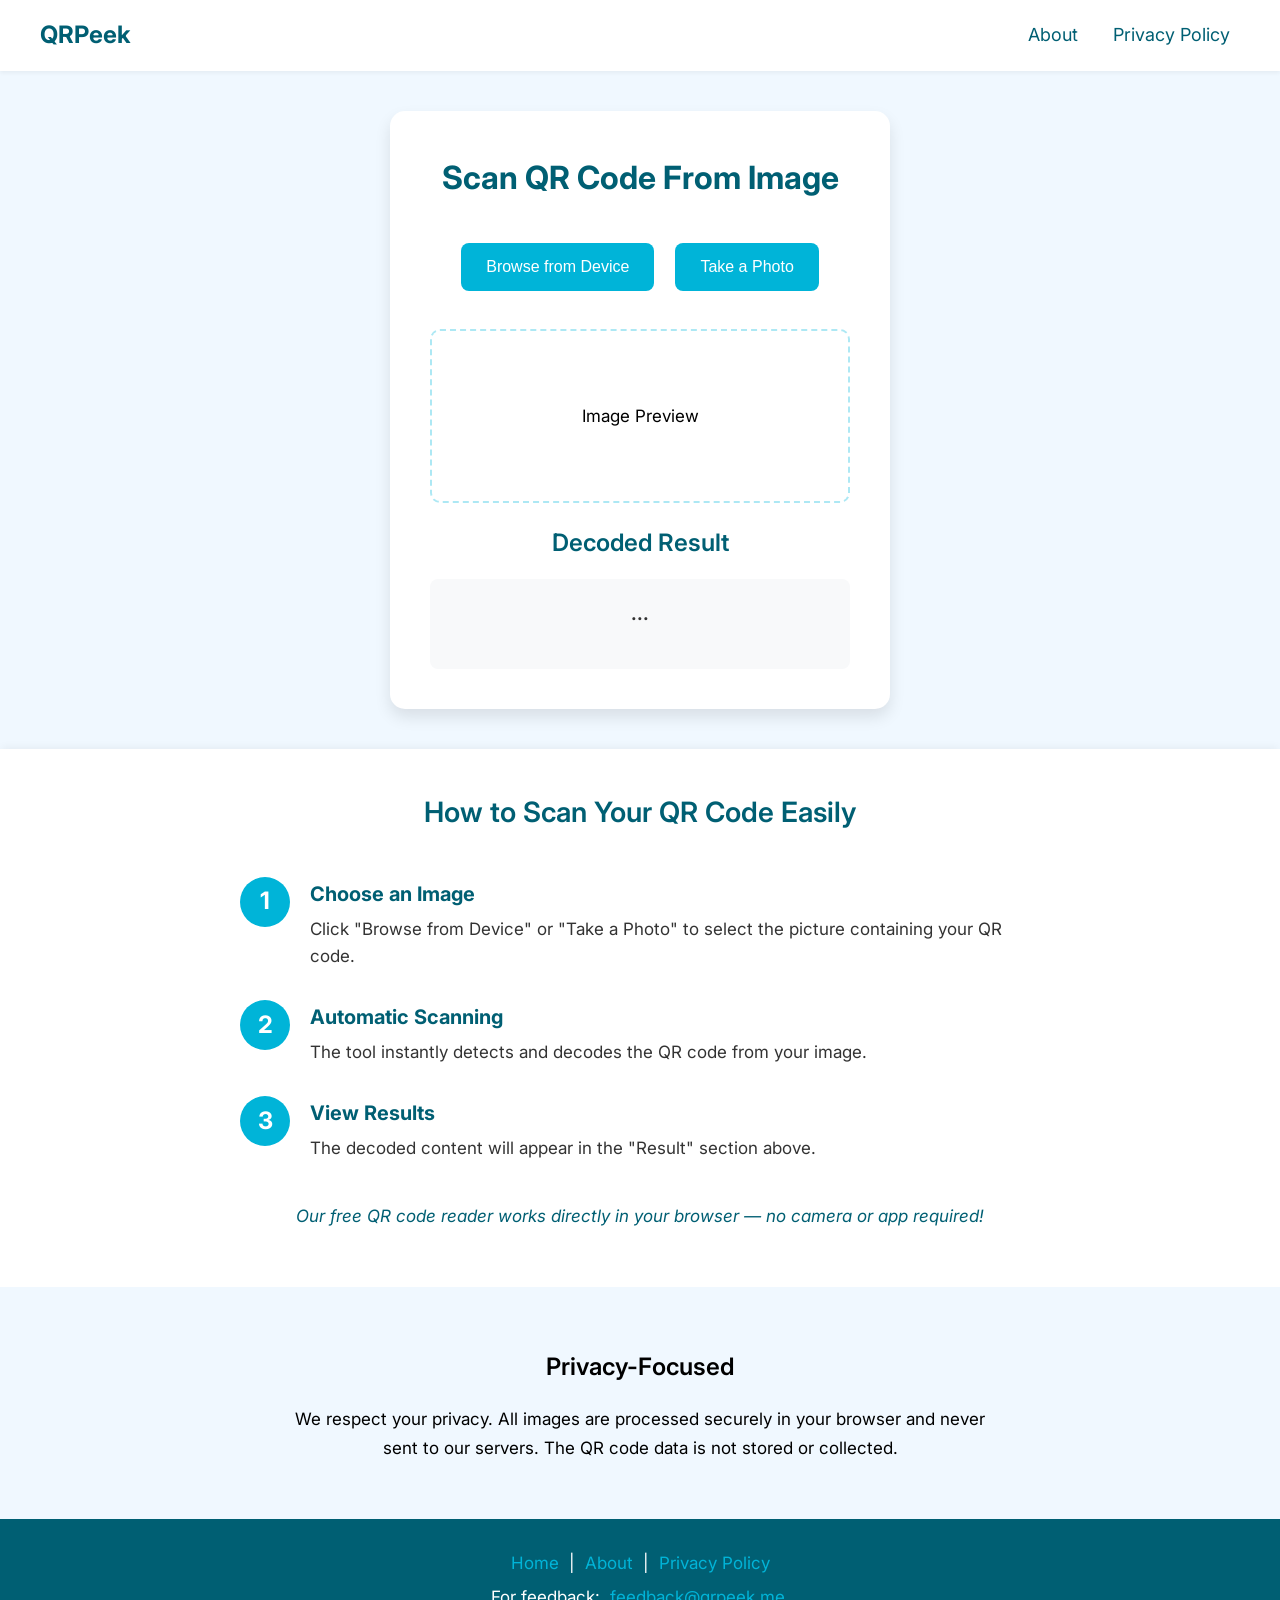
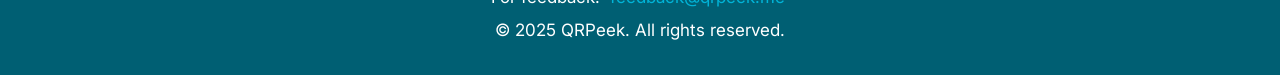
==== static/index.html @ fb215c04 "update backend url" ====
<!DOCTYPE html>
<html lang="en">
<head>
    <meta charset="UTF-8">
    <meta name="viewport" content="width=device-width, initial-scale=1.0">
    <title>QRPeek - Scan QR Code From Image Instantly</title>
    <meta name="description" content="A free and fast online tool to scan QR codes directly from your images. No installation needed! Upload a picture to instantly read and decode any QR code without a camera.">
    <link rel="stylesheet" href="styles.css">
    <link rel="preconnect" href="https://fonts.googleapis.com">
    <link rel="preconnect" href="https://fonts.gstatic.com" crossorigin>
    <link href="https://fonts.googleapis.com/css2?family=Inter:wght@400;600;700&display=swap" rel="stylesheet">
</head>
<body>

    <header class="navbar">
        <div class="navbar-content">
            <div class="logo">QRPeek</div>
            <button class="hamburger" id="hamburger-button" aria-label="Menu">
                <span class="hamburger-line"></span>
                <span class="hamburger-line"></span>
                <span class="hamburger-line"></span>
            </button>
            <nav class="nav-links" id="nav-links">
                <a href="about.html">About</a>
                <a href="privacy.html">Privacy Policy</a>
            </nav>
        </div>
    </header>

    <!-- Main QR Scanner Section -->
    <main class="section-light">
        <div class="container text-center">
            <header>
                <h1>Scan QR Code From Image</h1>
            </header>
            <div class="upload-section">
                <button id="browseBtn" class="btn">Browse from Device</button>
                <button id="cameraBtn" class="btn">Take a Photo</button>
                <input type="file" id="fileInput" accept="image/*">
            </div>
            <div class="image-preview">
                <img id="preview" src="#" alt="Preview of the uploaded image for QR code scanning">
                <span id="preview-text">Image Preview</span>
            </div>
            <div class="result-section">
                <h2>Decoded Result</h2>
                <div id="result">...</div>
            </div>
        </div>
    </main>

    <!-- How To Guide Section -->
    <section class="how-to-section section-white">
        <div class="how-to-container">
            <h2>How to Scan Your QR Code Easily</h2>
            <ul class="how-to-steps">
                <li class="step">
                    <div class="step-icon">1</div>
                    <div class="step-text">
                        <h3>Choose an Image</h3>
                        <p>Click "Browse from Device" or "Take a Photo" to select the picture containing your QR code.</p>
                    </div>
                </li>
                <li class="step">
                    <div class="step-icon">2</div>
                    <div class="step-text">
                        <h3>Automatic Scanning</h3>
                        <p>The tool instantly detects and decodes the QR code from your image.</p>
                    </div>
                </li>
                <li class="step">
                    <div class="step-icon">3</div>
                    <div class="step-text">
                        <h3>View Results</h3>
                        <p>The decoded content will appear in the "Result" section above.</p>
                    </div>
                </li>
            </ul>
            <p class="how-to-footer">
                Our free QR code reader works directly in your browser — no camera or app required!
            </p>
        </div>
    </section>

    <!-- Privacy Policy Section -->
    <section class="section-light text-center">
        <div class="content-box">
            <h2>Privacy-Focused</h2>
            <p>We respect your privacy. All images are processed securely in your browser and never sent to our servers. The QR code data is not stored or collected.</p>
        </div>
    </section>

    <footer class="footer-section">
        <div class="footer-content">
            <p>
                <a href="index.html">Home</a> |
                <a href="about.html">About</a> |
                <a href="privacy.html">Privacy Policy</a>
            </p>
            <p>
                For feedback: <a href="mailto:feedback@qrpeek.me" style="color: var(--primary-color);">feedback@qrpeek.me</a>
            </p>
            <p>© 2025 QRPeek. All rights reserved.</p>
        </div>
    </footer>

    <!-- Library for image compression -->
    <script src="https://cdn.jsdelivr.net/npm/browser-image-compression@2.0.1/dist/browser-image-compression.js"></script>

    <!-- Main Application Logic -->
    <script>
        // --- 1. Element Selectors ---
        const browseBtn = document.getElementById('browseBtn');
        const cameraBtn = document.getElementById('cameraBtn');
        const fileInput = document.getElementById('fileInput');
        const previewImage = document.getElementById('preview');
        const previewText = document.getElementById('preview-text');
        const resultDiv = document.getElementById('result');
        const hamburgerButton = document.getElementById('hamburger-button');
        const navLinks = document.getElementById('nav-links');

        // --- 2. Event Listeners ---
        browseBtn.addEventListener('click', () => fileInput.click());
        cameraBtn.addEventListener('click', () => {
            alert('The camera function requires further development. For now, please select a file.');
            fileInput.click();
        });
        fileInput.addEventListener('change', (event) => {
            const file = event.target.files[0];
            if (file) {
                handleFile(file);
            }
        });
        hamburgerButton.addEventListener('click', () => {
            hamburgerButton.classList.toggle('active');
            if (navLinks.style.maxHeight) {
                navLinks.style.maxHeight = null;
            } else {
                navLinks.style.maxHeight = navLinks.scrollHeight + "px";
            }
        });

        // --- 3. Main File Handling Function ---
        async function handleFile(file) {
            // Step A: Show image preview
            const reader = new FileReader();
            reader.onload = (e) => {
                previewImage.src = e.target.result;
                previewImage.style.display = 'block';
                previewText.style.display = 'none';
            };
            reader.readAsDataURL(file);

            // Step B: Compress the image
            resultDiv.textContent = 'Optimizing image...';
            const options = {
                maxSizeMB: 1,
                maxWidthOrHeight: 1024,
                useWebWorker: true,
            };

            let compressedFile;
            try {
                compressedFile = await imageCompression(file, options);
            } catch (error) {
                resultDiv.textContent = 'Error: Could not optimize the image.';
                console.error('Compression Error:', error);
                return;
            }

            // Step C: Send the compressed image to the backend
            resultDiv.textContent = 'Scanning for QR Code...';
            const formData = new FormData();
            formData.append('image', compressedFile);

            // *** IMPORTANT: Replace with your actual Cloud Run URL ***
            const backendUrl = 'https://qrpeek-scanner-923275641004.us-central1.run.app/';

            try {
                const response = await fetch(backendUrl, {
                    method: 'POST',
                    body: formData,
                });

                if (!response.ok) {
                    const errData = await response.json().catch(() => ({ error: 'An unknown server error occurred.' }));
                    throw new Error(errData.error);
                }

                const data = await response.json();

                // Step D: Display the result
                if (data.results && data.results.length > 0) {
                    resultDiv.innerHTML = '<strong>Found QR Codes:</strong><br>' + data.results.join('<br>');
                } else {
                    resultDiv.textContent = data.message || 'No QR code was found in the image.';
                }
            } catch (error) {
                resultDiv.textContent = `Error: ${error.message}`;
                console.error('Fetch Error:', error);
            }
        }
    </script>

</body>
</html>
---- static/styles.css ----
:root {
    --primary-color: #00b4d8;
    --secondary-color: #005f73;
    --bg-light: #f0f8ff;
    --bg-white: #ffffff;
    --border-color: #ade8f4;
    --text-color: #333;
}

body {
    font-family: 'Inter', sans-serif;
    background-color: var(--bg-light);
    margin: 0;
    display: flex;
    flex-direction: column;
    line-height: 1.7;
    font-size: 17px;
}

/* --- Navbar Styles --- */
.navbar {
    background-color: var(--bg-white);
    padding: 15px 30px;
    box-shadow: 0 2px 4px rgba(0,0,0,0.05);
    width: 100%;
    box-sizing: border-box;
    position: sticky;
    top: 0;
    z-index: 100;
}
.navbar-content {
    display: flex;
    justify-content: space-between;
    align-items: center;
    max-width: 1200px;
    margin: 0 auto;
}
.navbar .logo {
    font-size: 24px;
    font-weight: bold;
    color: var(--secondary-color);
}
.nav-links a {
    color: var(--secondary-color);
    text-decoration: none;
    font-size: 18px;
    padding: 5px 10px;
    border-radius: 5px;
    transition: background-color 0.3s;
}
.nav-links a:hover {
    background-color: #eaf6ff;
}
/* --- Desktop Nav Links Layout --- */
.nav-links {
    display: flex;
    align-items: center; /* จัดให้ลิงก์อยู่กึ่งกลางแนวตั้ง */
    gap: 15px; /* สร้างระยะห่างระหว่างลิงก์ */
}


/* --- Main Content Styles --- */
main {
    flex-grow: 1;
    display: flex;
    justify-content: center;
    align-items: center;
    padding: 40px 20px;
    box-sizing: border-box;
}
.container {
    background-color: var(--bg-white);
    padding: 40px;
    border-radius: 15px;
    box-shadow: 0 8px 16px rgba(0, 0, 0, 0.1);
    text-align: center;
    max-width: 500px;
    width: 100%;
    box-sizing: border-box;
}
header h1 {
    color: var(--secondary-color);
    margin-top: 0;
    margin-bottom: 30px;
    font-size: 32px;
    font-weight: 700;
}

h2 { font-size: 24px; margin-bottom: 15px; font-weight: 600; }
p { margin-bottom: 1rem; }
.upload-section .btn {
    background-color: var(--primary-color);
    color: white;
    padding: 15px 25px;
    border: none;
    border-radius: 8px;
    font-size: 16px;
    cursor: pointer;
    margin: 8px;
    transition: background-color 0.3s;
}
.upload-section .btn:hover { background-color: #0077b6; }
#fileInput { display: none; }
.image-preview {
    margin-top: 30px;
    min-height: 150px;
    border: 2px dashed var(--border-color);
    border-radius: 10px;
    display: flex;
    justify-content: center;
    align-items: center;
    padding: 10px;
    position: relative;
}
#preview {
    max-width: 100%;
    max-height: 250px;
    display: none;
}
.result-section { margin-top: 20px; }
.result-section h2 { color: var(--secondary-color); }
#result {
    padding: 20px;
    background-color: #f8f9fa;
    border-radius: 8px;
    min-height: 50px;
    color: var(--text-color);
    font-size: 18px;
    font-weight: bold;
    word-wrap: break-word;
}

/* --- How To Guide Styles (Modern Layout) --- */
.how-to-section {
    background-color: var(--bg-white);
    padding: 60px 20px;
    box-shadow: 0 -4px 8px -2px rgba(0,0,0,0.05);
}

.how-to-container {
    max-width: 800px;
    margin: 0 auto;
}

.how-to-container h2 {
    text-align: center;
    color: var(--secondary-color);
    margin-top: 0;
    margin-bottom: 40px;
    font-size: 28px;
}

.how-to-steps {
    list-style-type: none;
    padding: 0;
    margin: 0;
}

.step {
    display: flex; /* <-- ใช้ Flexbox เพื่อสร้าง layout 2 คอลัมน์ */
    align-items: flex-start; /* <-- จัดให้อยู่ด้านบนสุด */
    margin-bottom: 30px;
}

.step-icon {
    flex-shrink: 0; /* <-- ป้องกันไม่ให้ไอคอนหดตัว */
    width: 50px;
    height: 50px;
    background-color: var(--primary-color);
    color: white;
    border-radius: 50%;
    display: flex;
    justify-content: center;
    align-items: center;
    font-size: 24px;
    font-weight: bold;
    margin-right: 20px;
}

.step-text h3 {
    margin: 0 0 5px 0;
    color: var(--secondary-color);
    font-size: 20px;
}

.step-text p {
    margin: 0;
    color: var(--text-color);
    line-height: 1.6;
}

.how-to-footer {
    text-align: center;
    margin-top: 40px;
    font-style: italic;
    color: var(--secondary-color);
}


/* --- Footer --- */
.footer-section {
  background-color: var(--secondary-color);
  color: white;
  padding: 25px 20px;
  text-align: center;
}
.footer-section a {
  color: var(--primary-color);
  text-decoration: none;
  margin: 0 5px;
}
.footer-section a:hover {
  text-decoration: underline;
}
.footer-content p {
  margin: 5px 0;
}


/* --- Utility Classes --- */
.content-box {
    max-width: 700px;
    margin: 0 auto;
}
.text-center { text-align: center; }
.center-list {
    list-style-type: none;
    padding: 0;
    max-width: 700px;
    margin: 0 auto;
}
.center-list li { margin-bottom: 12px; }

/* --- Section Background Colors --- */
.section-light {
    background-color: var(--bg-light);
    padding: 40px 20px;
}
.section-white {
    background-color: var(--bg-white);
    padding: 40px 20px;
}
.section-blue {
    background-color: #e0f7fa;
    padding: 40px 20px;
}

/* --- Hamburger Menu Styles --- */
.hamburger {
    display: none; /* ซ่อนไว้ก่อนในหน้าจอ Desktop */
    flex-direction: column;
    justify-content: space-around;
    width: 30px;
    height: 24px;
    background: transparent;
    border: none;
    cursor: pointer;
    padding: 0;
    z-index: 10;
}

.hamburger-line {
    width: 30px;
    height: 3px;
    background-color: var(--secondary-color);
    border-radius: 3px;
    transition: all 0.3s linear;
}


/* --- Responsive Styles for Mobile Navbar --- */
@media (max-width: 768px) {
    /* 1. ซ่อนเมนูปกติ */
    .nav-links {
        /* เปลี่ยน Layout ของเมนูหลักให้เป็นแบบ Dropdown */
        display: block;
        position: absolute;
        top: 60px; /* ควรตรงกับความสูงของ Navbar */
        left: 0;
        width: 100%;
        background-color: var(--bg-white);
        box-shadow: 0 4px 8px rgba(0,0,0,0.1);
        
        /* --- ส่วนสำคัญสำหรับ Animation ของคุณ --- */
        max-height: 0;
        overflow: hidden;
        transition: max-height 0.3s ease-out;
    }

    /* 2. จัดสไตล์ให้ลิงก์ใน Dropdown */
    .nav-links a {
        text-align: center;
        padding: 15px;
        width: 100%;
        box-sizing: border-box;
        display: block; /* ทำให้ลิงก์เต็มความกว้าง */
        border-top: 1px solid #eaf6ff; /* เพิ่มเส้นคั่นบางๆ */
    }

    .nav-links a:first-child {
        border-top: none; /* ลบเส้นคั่นบนลิงก์แรก */
    }

    /* 3. แสดงปุ่ม Hamburger */
    .hamburger {
        display: flex;
    }

    /* 4. สไตล์สำหรับปุ่มตอนที่ถูกกด (เป็นรูป X) */
    .hamburger.active .hamburger-line:nth-child(1) {
        transform: rotate(45deg) translate(7px, 7px);
    }

    .hamburger.active .hamburger-line:nth-child(2) {
        opacity: 0;
    }

    .hamburger.active .hamburger-line:nth-child(3) {
        transform: rotate(-45deg) translate(7px, -7px);
    }
}
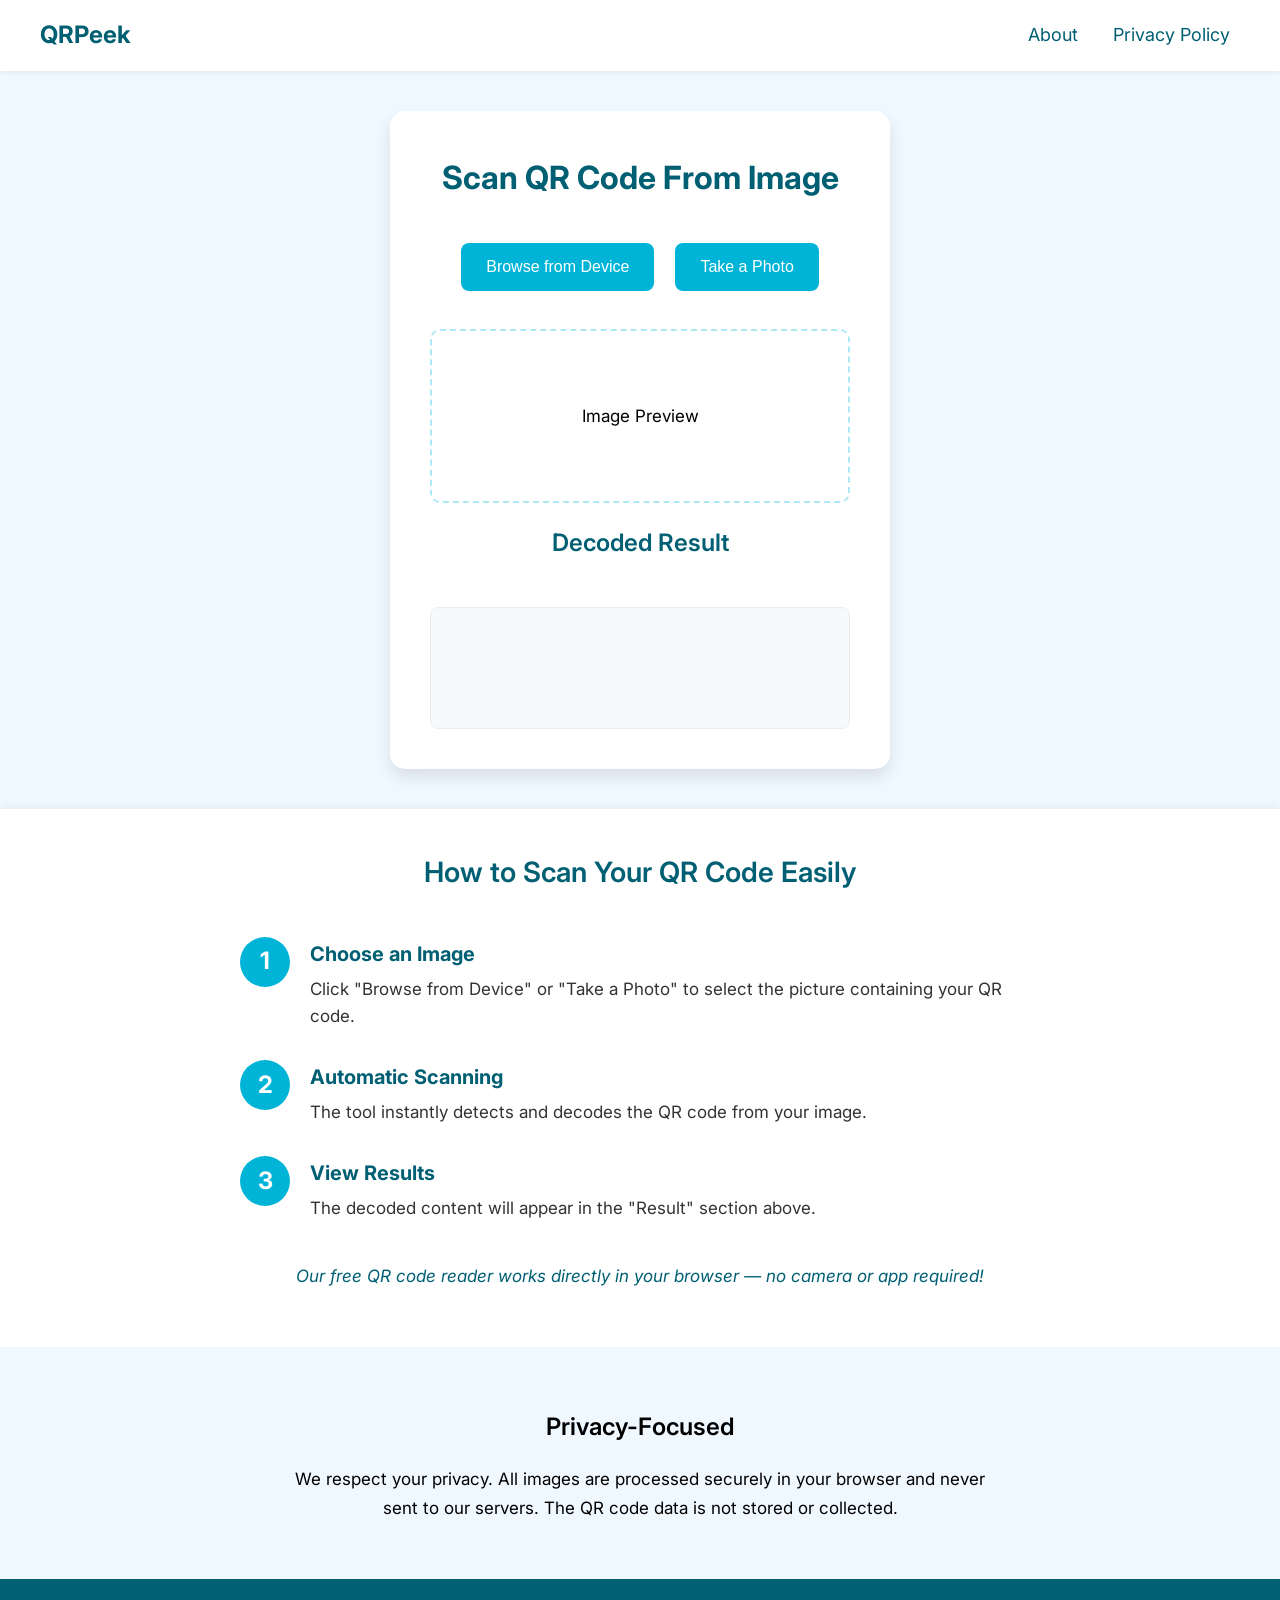
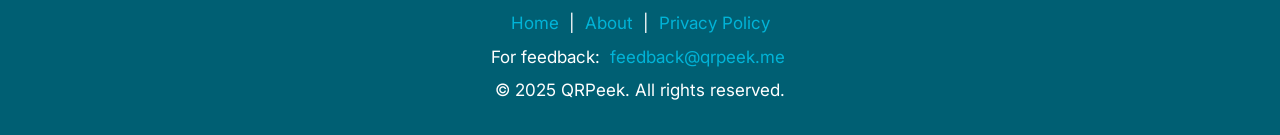
==== commit 3fe4abf5: "Edit front-end functionality and secure backend" ====
--- a/static/index.html
+++ b/static/index.html
@@ -5,13 +5,17 @@
     <meta name="viewport" content="width=device-width, initial-scale=1.0">
     <title>QRPeek - Scan QR Code From Image Instantly</title>
     <meta name="description" content="A free and fast online tool to scan QR codes directly from your images. No installation needed! Upload a picture to instantly read and decode any QR code without a camera.">
+    
+    <!-- External Stylesheet -->
     <link rel="stylesheet" href="styles.css">
+    
+    <!-- Google Fonts -->
     <link rel="preconnect" href="https://fonts.googleapis.com">
     <link rel="preconnect" href="https://fonts.gstatic.com" crossorigin>
     <link href="https://fonts.googleapis.com/css2?family=Inter:wght@400;600;700&display=swap" rel="stylesheet">
 </head>
+
 <body>
-
     <header class="navbar">
         <div class="navbar-content">
             <div class="logo">QRPeek</div>
@@ -44,7 +48,9 @@
             </div>
             <div class="result-section">
                 <h2>Decoded Result</h2>
-                <div id="result">...</div>
+                <p id="scanStatusMessage" class="scan-status"></p>
+                <div id="result" class="decoded-content-box">
+                </div>
             </div>
         </div>
     </main>
@@ -106,10 +112,7 @@
 
     <!-- Library for image compression -->
     <script src="https://cdn.jsdelivr.net/npm/browser-image-compression@2.0.1/dist/browser-image-compression.js"></script>
-
-    <!-- Main Application Logic -->
     <script>
-        // --- 1. Element Selectors ---
         const browseBtn = document.getElementById('browseBtn');
         const cameraBtn = document.getElementById('cameraBtn');
         const fileInput = document.getElementById('fileInput');
@@ -118,31 +121,33 @@
         const resultDiv = document.getElementById('result');
         const hamburgerButton = document.getElementById('hamburger-button');
         const navLinks = document.getElementById('nav-links');
-
-        // --- 2. Event Listeners ---
+        const scanStatusMessageEl = document.getElementById('scanStatusMessage');
+
         browseBtn.addEventListener('click', () => fileInput.click());
         cameraBtn.addEventListener('click', () => {
             alert('The camera function requires further development. For now, please select a file.');
             fileInput.click();
         });
         fileInput.addEventListener('change', (event) => {
-            const file = event.target.files[0];
-            if (file) {
-                handleFile(file);
-            }
+            if (event.target.files[0]) handleFile(event.target.files[0]);
         });
         hamburgerButton.addEventListener('click', () => {
             hamburgerButton.classList.toggle('active');
-            if (navLinks.style.maxHeight) {
-                navLinks.style.maxHeight = null;
-            } else {
-                navLinks.style.maxHeight = navLinks.scrollHeight + "px";
-            }
+            navLinks.style.maxHeight = navLinks.style.maxHeight ? null : navLinks.scrollHeight + "px";
         });
 
-        // --- 3. Main File Handling Function ---
+        function isURL(str) {
+            // Updated regex to include tel: and other common schemes that users might want to click
+            const urlPattern = new RegExp('^(https?:\\/\\/|mailto:|tel:|sms:|ftp:\\/\\/|file:\\/\\/|data:)?'+ // protocol
+                '((([a-z\\d]([a-z\\d-]*[a-z\\d])*)\\.)+[a-z]{2,}|'+ // domain name
+                '((\\d{1,3}\\.){3}\\d{1,3}))'+ // OR ip (v4) address
+                '(\\:\\d+)?(\\/[-a-z\\d%_.~+]*)*'+ // port and path
+                '(\\?[;&a-z\\d%_.~+=-]*)?'+ // query string
+                '(\\#[-a-z\\d_]*)?$','i'); // fragment locator
+            return !!urlPattern.test(str);
+        }
+
         async function handleFile(file) {
-            // Step A: Show image preview
             const reader = new FileReader();
             reader.onload = (e) => {
                 previewImage.src = e.target.result;
@@ -151,56 +156,99 @@
             };
             reader.readAsDataURL(file);
 
-            // Step B: Compress the image
-            resultDiv.textContent = 'Optimizing image...';
-            const options = {
-                maxSizeMB: 1,
-                maxWidthOrHeight: 1024,
-                useWebWorker: true,
-            };
-
+            scanStatusMessageEl.textContent = 'Optimizing image...';
+            scanStatusMessageEl.className = 'scan-status';
+            resultDiv.innerHTML = '';
+
+            const options = { maxSizeMB: 1, maxWidthOrHeight: 1024, useWebWorker: true };
             let compressedFile;
             try {
                 compressedFile = await imageCompression(file, options);
             } catch (error) {
-                resultDiv.textContent = 'Error: Could not optimize the image.';
-                console.error('Compression Error:', error);
+                scanStatusMessageEl.textContent = 'Error: Could not optimize image.';
+                scanStatusMessageEl.className = 'scan-status status-error';
                 return;
             }
 
-            // Step C: Send the compressed image to the backend
-            resultDiv.textContent = 'Scanning for QR Code...';
+            scanStatusMessageEl.textContent = 'Scanning for QR Code...';
+            scanStatusMessageEl.className = 'scan-status';
+
             const formData = new FormData();
             formData.append('image', compressedFile);
-
-            // *** IMPORTANT: Replace with your actual Cloud Run URL ***
+            
             const backendUrl = 'https://qrpeek-scanner-923275641004.us-central1.run.app/';
 
             try {
-                const response = await fetch(backendUrl, {
-                    method: 'POST',
-                    body: formData,
-                });
-
-                if (!response.ok) {
-                    const errData = await response.json().catch(() => ({ error: 'An unknown server error occurred.' }));
-                    throw new Error(errData.error);
-                }
+                const response = await fetch(backendUrl, { method: 'POST', body: formData });
+                if (!response.ok) throw new Error('Server responded with an error.');
 
                 const data = await response.json();
 
-                // Step D: Display the result
                 if (data.results && data.results.length > 0) {
-                    resultDiv.innerHTML = '<strong>Found QR Codes:</strong><br>' + data.results.join('<br>');
+                    scanStatusMessageEl.textContent = `Found ${data.results.length} QR Code(s)!`;
+                    scanStatusMessageEl.className = 'scan-status status-success';
+
+                    data.results.forEach(resultText => {
+                        const itemBox = document.createElement('div');
+                        itemBox.className = 'result-item-box flex-layout'; // Apply flex layout to all results
+                        
+                        const contentEl = document.createElement(isURL(resultText) ? 'a' : 'span'); // Still create <a> for URLs
+                        if (isURL(resultText)) {
+                            // Ensure proper protocol for tel:, mailto: etc.
+                            let hrefValue = resultText;
+                            if (resultText.startsWith('www.')) {
+                                hrefValue = `https://${resultText}`;
+                            } else if (!resultText.match(/^[a-z]+:/i)) { // If no protocol is specified
+                                hrefValue = `https://${resultText}`; // Default to https
+                            }
+                            contentEl.href = hrefValue;
+                            contentEl.target = '_blank';
+                            contentEl.rel = 'noopener noreferrer';
+                        }
+                        contentEl.textContent = resultText;
+
+                        // Create the copy button for ALL results
+                        const copyBtn = document.createElement('button');
+                        copyBtn.className = 'copy-button';
+                        copyBtn.textContent = 'Copy';
+                        copyBtn.onclick = async () => { // Made async to use await for clipboard API
+                            try {
+                                await navigator.clipboard.writeText(resultText);
+                                copyBtn.textContent = 'Copied!';
+                                copyBtn.classList.add('copied');
+                                setTimeout(() => {
+                                    copyBtn.textContent = 'Copy';
+                                    copyBtn.classList.remove('copied');
+                                }, 2000); // Revert back after 2 seconds
+                            } catch (err) {
+                                console.error('Failed to copy text: ', err); // Log error for debugging
+                                copyBtn.textContent = 'Failed!'; // Provide feedback to user
+                                copyBtn.classList.add('status-error'); // Red color for error feedback
+                                setTimeout(() => {
+                                    copyBtn.textContent = 'Copy';
+                                    copyBtn.classList.remove('status-error');
+                                }, 2000);
+                                // Fallback for browsers that don't support clipboard API or when permission is denied
+                                // This is a last resort to inform the user
+                                alert('Failed to copy text. Your browser might not support automatic copying or permission was denied. Please try copying manually.'); 
+                            }
+                        };
+                        
+                        itemBox.appendChild(contentEl);
+                        itemBox.appendChild(copyBtn);
+                        
+                        resultDiv.appendChild(itemBox);
+                    });
+
                 } else {
-                    resultDiv.textContent = data.message || 'No QR code was found in the image.';
+                    scanStatusMessageEl.textContent = data.message || 'No QR code was found.';
+                    scanStatusMessageEl.className = 'scan-status status-error';
                 }
             } catch (error) {
-                resultDiv.textContent = `Error: ${error.message}`;
-                console.error('Fetch Error:', error);
+                scanStatusMessageEl.textContent = `Error: ${error.message}`;
+                scanStatusMessageEl.className = 'scan-status status-error';
             }
         }
     </script>
-
 </body>
 </html>
--- a/static/styles.css
+++ b/static/styles.css
@@ -28,6 +28,7 @@
     top: 0;
     z-index: 100;
 }
+
 .navbar-content {
     display: flex;
     justify-content: space-between;
@@ -35,11 +36,13 @@
     max-width: 1200px;
     margin: 0 auto;
 }
+
 .navbar .logo {
     font-size: 24px;
     font-weight: bold;
     color: var(--secondary-color);
 }
+
 .nav-links a {
     color: var(--secondary-color);
     text-decoration: none;
@@ -48,16 +51,16 @@
     border-radius: 5px;
     transition: background-color 0.3s;
 }
+
 .nav-links a:hover {
     background-color: #eaf6ff;
 }
-/* --- Desktop Nav Links Layout --- */
+
 .nav-links {
     display: flex;
-    align-items: center; /* จัดให้ลิงก์อยู่กึ่งกลางแนวตั้ง */
-    gap: 15px; /* สร้างระยะห่างระหว่างลิงก์ */
-}
-
+    align-items: center;
+    gap: 15px;
+}
 
 /* --- Main Content Styles --- */
 main {
@@ -68,6 +71,7 @@
     padding: 40px 20px;
     box-sizing: border-box;
 }
+
 .container {
     background-color: var(--bg-white);
     padding: 40px;
@@ -78,6 +82,7 @@
     width: 100%;
     box-sizing: border-box;
 }
+
 header h1 {
     color: var(--secondary-color);
     margin-top: 0;
@@ -88,6 +93,7 @@
 
 h2 { font-size: 24px; margin-bottom: 15px; font-weight: 600; }
 p { margin-bottom: 1rem; }
+
 .upload-section .btn {
     background-color: var(--primary-color);
     color: white;
@@ -99,8 +105,11 @@
     margin: 8px;
     transition: background-color 0.3s;
 }
+
 .upload-section .btn:hover { background-color: #0077b6; }
+
 #fileInput { display: none; }
+
 .image-preview {
     margin-top: 30px;
     min-height: 150px;
@@ -112,25 +121,17 @@
     padding: 10px;
     position: relative;
 }
+
 #preview {
     max-width: 100%;
     max-height: 250px;
     display: none;
 }
+
 .result-section { margin-top: 20px; }
 .result-section h2 { color: var(--secondary-color); }
-#result {
-    padding: 20px;
-    background-color: #f8f9fa;
-    border-radius: 8px;
-    min-height: 50px;
-    color: var(--text-color);
-    font-size: 18px;
-    font-weight: bold;
-    word-wrap: break-word;
-}
-
-/* --- How To Guide Styles (Modern Layout) --- */
+
+/* --- How To Guide Styles --- */
 .how-to-section {
     background-color: var(--bg-white);
     padding: 60px 20px;
@@ -157,13 +158,13 @@
 }
 
 .step {
-    display: flex; /* <-- ใช้ Flexbox เพื่อสร้าง layout 2 คอลัมน์ */
-    align-items: flex-start; /* <-- จัดให้อยู่ด้านบนสุด */
+    display: flex;
+    align-items: flex-start;
     margin-bottom: 30px;
 }
 
 .step-icon {
-    flex-shrink: 0; /* <-- ป้องกันไม่ให้ไอคอนหดตัว */
+    flex-shrink: 0;
     width: 50px;
     height: 50px;
     background-color: var(--primary-color);
@@ -196,58 +197,42 @@
     color: var(--secondary-color);
 }
 
-
 /* --- Footer --- */
 .footer-section {
-  background-color: var(--secondary-color);
-  color: white;
-  padding: 25px 20px;
-  text-align: center;
-}
+    background-color: var(--secondary-color);
+    color: white;
+    padding: 25px 20px;
+    text-align: center;
+}
+
 .footer-section a {
-  color: var(--primary-color);
-  text-decoration: none;
-  margin: 0 5px;
-}
+    color: var(--primary-color);
+    text-decoration: none;
+    margin: 0 5px;
+}
+
 .footer-section a:hover {
-  text-decoration: underline;
-}
+    text-decoration: underline;
+}
+
 .footer-content p {
-  margin: 5px 0;
-}
-
+    margin: 5px 0;
+}
 
 /* --- Utility Classes --- */
-.content-box {
-    max-width: 700px;
-    margin: 0 auto;
-}
+.content-box { max-width: 700px; margin: 0 auto; }
 .text-center { text-align: center; }
-.center-list {
-    list-style-type: none;
-    padding: 0;
-    max-width: 700px;
-    margin: 0 auto;
-}
+.center-list { list-style-type: none; padding: 0; max-width: 700px; margin: 0 auto; }
 .center-list li { margin-bottom: 12px; }
 
 /* --- Section Background Colors --- */
-.section-light {
-    background-color: var(--bg-light);
-    padding: 40px 20px;
-}
-.section-white {
-    background-color: var(--bg-white);
-    padding: 40px 20px;
-}
-.section-blue {
-    background-color: #e0f7fa;
-    padding: 40px 20px;
-}
+.section-light { background-color: var(--bg-light); padding: 40px 20px; }
+.section-white { background-color: var(--bg-white); padding: 40px 20px; }
+.section-blue { background-color: #e0f7fa; padding: 40px 20px; }
 
 /* --- Hamburger Menu Styles --- */
 .hamburger {
-    display: none; /* ซ่อนไว้ก่อนในหน้าจอ Desktop */
+    display: none;
     flex-direction: column;
     justify-content: space-around;
     width: 30px;
@@ -267,57 +252,128 @@
     transition: all 0.3s linear;
 }
 
+/* --- Styles for Scan Status and Result Box (Cleaned Up) --- */
+
+.scan-status {
+    font-weight: 300; /* Thin weight as requested */
+    text-align: center;
+    margin-top: 0.5rem;
+    margin-bottom: 0.5rem;
+    min-height: 1.5em; 
+    transition: color 0.3s ease-in-out;
+    font-size: 12px; /* Small size as requested */
+}
+
+.status-success {
+    color: #28a745; 
+}
+
+.status-error {
+    color: #dc3545;
+}
+
+.decoded-content-box {
+    padding: 10px;
+    background-color: #f8f9fa;
+    border: 1px solid #e9ecef;
+    border-radius: 8px;
+    min-height: 100px;
+    display: block;
+    margin-top: 10px;
+}
+
+/* Combined styles for individual result items */
+.result-item-box {
+    background-color: #ffffff;
+    border: 1px solid #e0e0e0;
+    border-radius: 6px;
+    padding: 15px;
+    margin-bottom: 10px;
+    text-align: left;
+    font-weight: normal;
+    font-size: 16px;
+    word-wrap: break-word;
+    box-shadow: 0 1px 3px rgba(0,0,0,0.05);
+    display: flex;
+    justify-content: space-between;
+    align-items: center;
+    gap: 15px;
+}
+
+.result-item-box:last-child {
+    margin-bottom: 0;
+}
+
+/* Styles for Linkable Results and Copy Button */
+
+.result-item-box a {
+    color: var(--primary-color);
+    text-decoration: none;
+    font-weight: 600;
+}
+
+.result-item-box a:hover {
+    text-decoration: underline;
+}
+
+.copy-button {
+    background-color: #e9ecef;
+    color: var(--secondary-color);
+    border: none;
+    border-radius: 5px;
+    padding: 6px 12px;
+    font-size: 13px;
+    font-weight: 600;
+    cursor: pointer;
+    transition: background-color 0.2s;
+    flex-shrink: 0;
+}
+
+.copy-button:hover {
+    background-color: #ced4da;
+}
+
+.copy-button.copied {
+    background-color: #28a745;
+    color: white;
+}
+
 
 /* --- Responsive Styles for Mobile Navbar --- */
 @media (max-width: 768px) {
-    /* 1. ซ่อนเมนูปกติ */
     .nav-links {
-        /* เปลี่ยน Layout ของเมนูหลักให้เป็นแบบ Dropdown */
         display: block;
         position: absolute;
-        top: 60px; /* ควรตรงกับความสูงของ Navbar */
+        top: 60px;
         left: 0;
         width: 100%;
         background-color: var(--bg-white);
         box-shadow: 0 4px 8px rgba(0,0,0,0.1);
-        
-        /* --- ส่วนสำคัญสำหรับ Animation ของคุณ --- */
         max-height: 0;
         overflow: hidden;
         transition: max-height 0.3s ease-out;
     }
-
-    /* 2. จัดสไตล์ให้ลิงก์ใน Dropdown */
     .nav-links a {
         text-align: center;
         padding: 15px;
         width: 100%;
         box-sizing: border-box;
-        display: block; /* ทำให้ลิงก์เต็มความกว้าง */
-        border-top: 1px solid #eaf6ff; /* เพิ่มเส้นคั่นบางๆ */
-    }
-
+        display: block;
+        border-top: 1px solid #eaf6ff;
+    }
     .nav-links a:first-child {
-        border-top: none; /* ลบเส้นคั่นบนลิงก์แรก */
-    }
-
-    /* 3. แสดงปุ่ม Hamburger */
+        border-top: none;
+    }
     .hamburger {
         display: flex;
     }
-
-    /* 4. สไตล์สำหรับปุ่มตอนที่ถูกกด (เป็นรูป X) */
     .hamburger.active .hamburger-line:nth-child(1) {
         transform: rotate(45deg) translate(7px, 7px);
     }
-
     .hamburger.active .hamburger-line:nth-child(2) {
         opacity: 0;
     }
-
     .hamburger.active .hamburger-line:nth-child(3) {
         transform: rotate(-45deg) translate(7px, -7px);
     }
 }
-
-
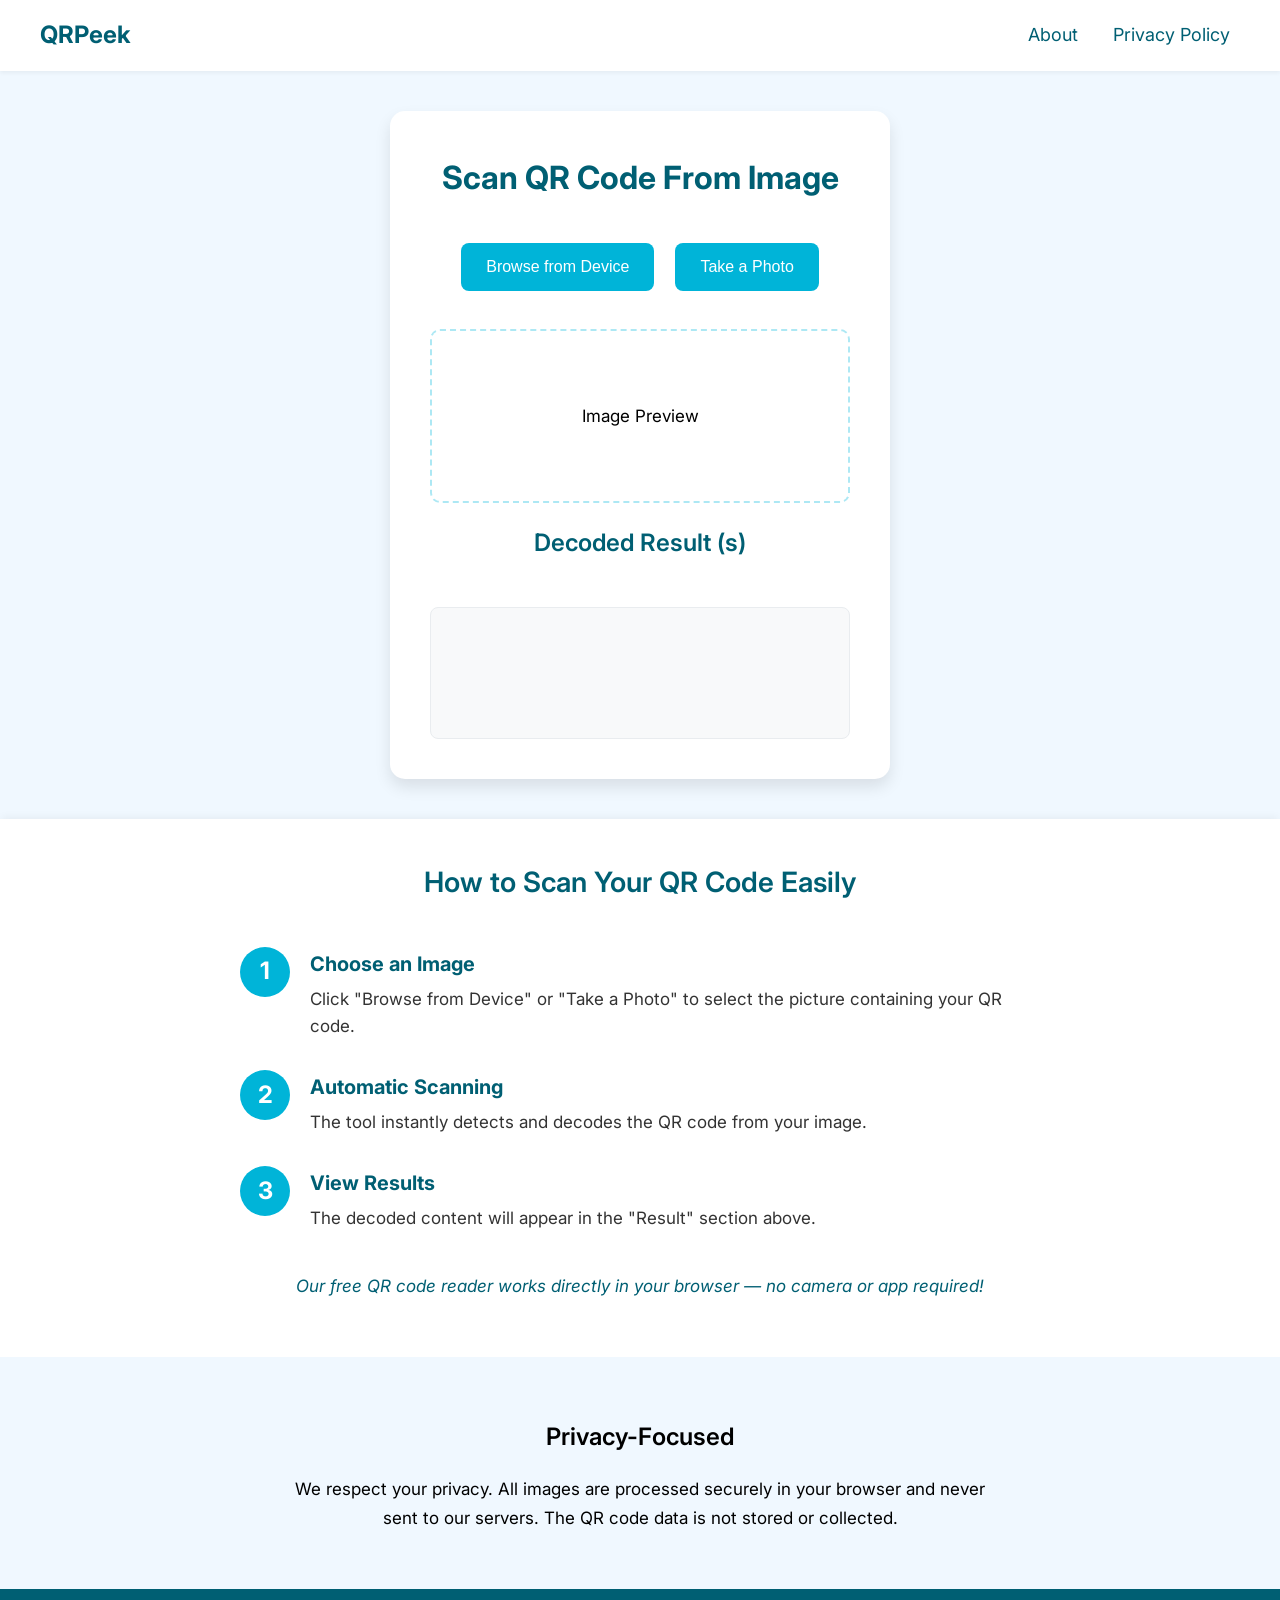
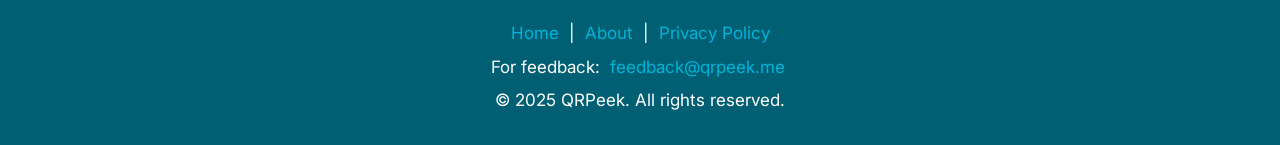
==== commit ace46426: "Edit Styles and enable take a photo button" ====
--- a/static/index.html
+++ b/static/index.html
@@ -5,250 +5,255 @@
     <meta name="viewport" content="width=device-width, initial-scale=1.0">
     <title>QRPeek - Scan QR Code From Image Instantly</title>
     <meta name="description" content="A free and fast online tool to scan QR codes directly from your images. No installation needed! Upload a picture to instantly read and decode any QR code without a camera.">
-    
     <!-- External Stylesheet -->
     <link rel="stylesheet" href="styles.css">
-    
     <!-- Google Fonts -->
     <link rel="preconnect" href="https://fonts.googleapis.com">
     <link rel="preconnect" href="https://fonts.gstatic.com" crossorigin>
     <link href="https://fonts.googleapis.com/css2?family=Inter:wght@400;600;700&display=swap" rel="stylesheet">
 </head>
-
 <body>
-    <header class="navbar">
-        <div class="navbar-content">
-            <div class="logo">QRPeek</div>
-            <button class="hamburger" id="hamburger-button" aria-label="Menu">
-                <span class="hamburger-line"></span>
-                <span class="hamburger-line"></span>
-                <span class="hamburger-line"></span>
-            </button>
-            <nav class="nav-links" id="nav-links">
-                <a href="about.html">About</a>
-                <a href="privacy.html">Privacy Policy</a>
-            </nav>
+
+<header class="navbar">
+    <div class="navbar-content">
+        <div class="logo">QRPeek</div>
+        <button class="hamburger" id="hamburger-button" aria-label="Menu">
+            <span class="hamburger-line"></span>
+            <span class="hamburger-line"></span>
+            <span class="hamburger-line"></span>
+        </button>
+        <nav class="nav-links" id="nav-links">
+            <a href="about.html">About</a>
+            <a href="privacy.html">Privacy Policy</a>
+        </nav>
+    </div>
+</header>
+
+<!-- Main QR Scanner Section -->
+<main class="section-light">
+    <div class="container text-center">
+        <header>
+            <h1>Scan QR Code From Image</h1>
+        </header>
+        <div class="upload-section">
+            <button id="browseBtn" class="btn">Browse from Device</button>
+            <button id="cameraBtn" class="btn">Take a Photo</button>
+            <input type="file" id="fileInput" accept="image/*" style="display:none;">
         </div>
-    </header>
-
-    <!-- Main QR Scanner Section -->
-    <main class="section-light">
-        <div class="container text-center">
-            <header>
-                <h1>Scan QR Code From Image</h1>
-            </header>
-            <div class="upload-section">
-                <button id="browseBtn" class="btn">Browse from Device</button>
-                <button id="cameraBtn" class="btn">Take a Photo</button>
-                <input type="file" id="fileInput" accept="image/*">
-            </div>
-            <div class="image-preview">
-                <img id="preview" src="#" alt="Preview of the uploaded image for QR code scanning">
-                <span id="preview-text">Image Preview</span>
-            </div>
-            <div class="result-section">
-                <h2>Decoded Result</h2>
-                <p id="scanStatusMessage" class="scan-status"></p>
-                <div id="result" class="decoded-content-box">
-                </div>
+        <div class="image-preview">
+            <img id="preview" src="#" alt="Preview of the uploaded image for QR code scanning">
+            <span id="preview-text">Image Preview</span>
+        </div>
+        <div class="result-section">
+            <h2>Decoded Result (s)</h2>
+            <p id="scanStatusMessage" class="scan-status"></p>
+            <div id="result" class="decoded-content-box">
+                <!-- Decoded results will be injected here -->
             </div>
         </div>
-    </main>
-
-    <!-- How To Guide Section -->
-    <section class="how-to-section section-white">
-        <div class="how-to-container">
-            <h2>How to Scan Your QR Code Easily</h2>
-            <ul class="how-to-steps">
-                <li class="step">
-                    <div class="step-icon">1</div>
-                    <div class="step-text">
-                        <h3>Choose an Image</h3>
-                        <p>Click "Browse from Device" or "Take a Photo" to select the picture containing your QR code.</p>
-                    </div>
-                </li>
-                <li class="step">
-                    <div class="step-icon">2</div>
-                    <div class="step-text">
-                        <h3>Automatic Scanning</h3>
-                        <p>The tool instantly detects and decodes the QR code from your image.</p>
-                    </div>
-                </li>
-                <li class="step">
-                    <div class="step-icon">3</div>
-                    <div class="step-text">
-                        <h3>View Results</h3>
-                        <p>The decoded content will appear in the "Result" section above.</p>
-                    </div>
-                </li>
-            </ul>
-            <p class="how-to-footer">
-                Our free QR code reader works directly in your browser — no camera or app required!
-            </p>
-        </div>
-    </section>
-
-    <!-- Privacy Policy Section -->
-    <section class="section-light text-center">
-        <div class="content-box">
-            <h2>Privacy-Focused</h2>
-            <p>We respect your privacy. All images are processed securely in your browser and never sent to our servers. The QR code data is not stored or collected.</p>
-        </div>
-    </section>
-
-    <footer class="footer-section">
-        <div class="footer-content">
-            <p>
-                <a href="index.html">Home</a> |
-                <a href="about.html">About</a> |
-                <a href="privacy.html">Privacy Policy</a>
-            </p>
-            <p>
-                For feedback: <a href="mailto:feedback@qrpeek.me" style="color: var(--primary-color);">feedback@qrpeek.me</a>
-            </p>
-            <p>© 2025 QRPeek. All rights reserved.</p>
-        </div>
-    </footer>
-
-    <!-- Library for image compression -->
-    <script src="https://cdn.jsdelivr.net/npm/browser-image-compression@2.0.1/dist/browser-image-compression.js"></script>
-    <script>
-        const browseBtn = document.getElementById('browseBtn');
-        const cameraBtn = document.getElementById('cameraBtn');
-        const fileInput = document.getElementById('fileInput');
-        const previewImage = document.getElementById('preview');
-        const previewText = document.getElementById('preview-text');
-        const resultDiv = document.getElementById('result');
-        const hamburgerButton = document.getElementById('hamburger-button');
-        const navLinks = document.getElementById('nav-links');
-        const scanStatusMessageEl = document.getElementById('scanStatusMessage');
-
-        browseBtn.addEventListener('click', () => fileInput.click());
-        cameraBtn.addEventListener('click', () => {
-            alert('The camera function requires further development. For now, please select a file.');
-            fileInput.click();
-        });
-        fileInput.addEventListener('change', (event) => {
-            if (event.target.files[0]) handleFile(event.target.files[0]);
-        });
-        hamburgerButton.addEventListener('click', () => {
-            hamburgerButton.classList.toggle('active');
-            navLinks.style.maxHeight = navLinks.style.maxHeight ? null : navLinks.scrollHeight + "px";
-        });
-
-        function isURL(str) {
-            // Updated regex to include tel: and other common schemes that users might want to click
-            const urlPattern = new RegExp('^(https?:\\/\\/|mailto:|tel:|sms:|ftp:\\/\\/|file:\\/\\/|data:)?'+ // protocol
-                '((([a-z\\d]([a-z\\d-]*[a-z\\d])*)\\.)+[a-z]{2,}|'+ // domain name
-                '((\\d{1,3}\\.){3}\\d{1,3}))'+ // OR ip (v4) address
-                '(\\:\\d+)?(\\/[-a-z\\d%_.~+]*)*'+ // port and path
-                '(\\?[;&a-z\\d%_.~+=-]*)?'+ // query string
-                '(\\#[-a-z\\d_]*)?$','i'); // fragment locator
-            return !!urlPattern.test(str);
+    </div>
+</main>
+
+<!-- How To Guide Section -->
+<section class="how-to-section section-white">
+    <div class="how-to-container">
+        <h2>How to Scan Your QR Code Easily</h2>
+        <ul class="how-to-steps">
+            <li class="step">
+                <div class="step-icon">1</div>
+                <div class="step-text">
+                    <h3>Choose an Image</h3>
+                    <p>Click "Browse from Device" or "Take a Photo" to select the picture containing your QR code.</p>
+                </div>
+            </li>
+            <li class="step">
+                <div class="step-icon">2</div>
+                <div class="step-text">
+                    <h3>Automatic Scanning</h3>
+                    <p>The tool instantly detects and decodes the QR code from your image.</p>
+                </div>
+            </li>
+            <li class="step">
+                <div class="step-icon">3</div>
+                <div class="step-text">
+                    <h3>View Results</h3>
+                    <p>The decoded content will appear in the "Result" section above.</p>
+                </div>
+            </li>
+        </ul>
+        <p class="how-to-footer">
+            Our free QR code reader works directly in your browser — no camera or app required!
+        </p>
+    </div>
+</section>
+
+<!-- Privacy Policy Section -->
+<section class="section-light text-center">
+    <div class="content-box">
+        <h2>Privacy-Focused</h2>
+        <p>We respect your privacy. All images are processed securely in your browser and never sent to our servers. The QR code data is not stored or collected.</p>
+    </div>
+</section>
+
+<footer class="footer-section">
+    <div class="footer-content">
+        <p>
+            <a href="index.html">Home</a> |
+            <a href="about.html">About</a> |
+            <a href="privacy.html">Privacy Policy</a>
+        </p>
+        <p>
+            For feedback: <a href="mailto:feedback@qrpeek.me" style="color: var(--primary-color);">feedback@qrpeek.me</a>
+        </p>
+        <p>© 2025 QRPeek. All rights reserved.</p>
+    </div>
+</footer>
+
+<!-- Library for image compression -->
+<script src="https://cdn.jsdelivr.net/npm/browser-image-compression@2.0.1/dist/browser-image-compression.js"></script>
+<script>
+    const browseBtn = document.getElementById('browseBtn');
+    const cameraBtn = document.getElementById('cameraBtn');
+    const fileInput = document.getElementById('fileInput');
+    const previewImage = document.getElementById('preview');
+    const previewText = document.getElementById('preview-text');
+    const resultDiv = document.getElementById('result');
+    const hamburgerButton = document.getElementById('hamburger-button');
+    const navLinks = document.getElementById('nav-links');
+    const scanStatusMessageEl = document.getElementById('scanStatusMessage');
+    
+    // SVG Icons for Copy Button
+    const copyIconSVG = `<svg xmlns="http://www.w3.org/2000/svg" width="24" height="24" viewBox="0 0 24 24" fill="none" stroke="currentColor" stroke-width="2" stroke-linecap="round" stroke-linejoin="round">
+    <rect x="9" y="9" width="13" height="13" rx="2" ry="2"></rect>
+    <path d="M5 15H4a2 2 0 0 1-2-2V4a2 2 0 0 1 2-2h9a2 2 0 0 1 2 2v1"></path>
+</svg>`;
+    const copiedIconSVG = `<svg xmlns="http://www.w3.org/2000/svg" width="24" height="24" viewBox="0 0 24 24" fill="#28a745">
+    <path d="M9 16.2L4.8 12l-1.4 1.4L9 19 21 7l-1.4-1.4L9 16.2z"/>
+</svg>`;
+    // Button click handlers
+    browseBtn.addEventListener('click', () => {
+        fileInput.removeAttribute('capture');
+        fileInput.click();
+    });
+
+    cameraBtn.addEventListener('click', () => {
+        fileInput.setAttribute('capture', 'environment');
+        fileInput.click();
+    });
+
+    fileInput.addEventListener('change', (event) => {
+        if (event.target.files && event.target.files[0]) {
+            handleFile(event.target.files[0]);
         }
-
-        async function handleFile(file) {
-            const reader = new FileReader();
-            reader.onload = (e) => {
-                previewImage.src = e.target.result;
-                previewImage.style.display = 'block';
-                previewText.style.display = 'none';
-            };
-            reader.readAsDataURL(file);
-
-            scanStatusMessageEl.textContent = 'Optimizing image...';
-            scanStatusMessageEl.className = 'scan-status';
-            resultDiv.innerHTML = '';
-
-            const options = { maxSizeMB: 1, maxWidthOrHeight: 1024, useWebWorker: true };
-            let compressedFile;
-            try {
-                compressedFile = await imageCompression(file, options);
-            } catch (error) {
-                scanStatusMessageEl.textContent = 'Error: Could not optimize image.';
-                scanStatusMessageEl.className = 'scan-status status-error';
-                return;
-            }
-
-            scanStatusMessageEl.textContent = 'Scanning for QR Code...';
-            scanStatusMessageEl.className = 'scan-status';
-
-            const formData = new FormData();
-            formData.append('image', compressedFile);
-            
-            const backendUrl = 'https://qrpeek-scanner-923275641004.us-central1.run.app/';
-
-            try {
-                const response = await fetch(backendUrl, { method: 'POST', body: formData });
-                if (!response.ok) throw new Error('Server responded with an error.');
-
-                const data = await response.json();
-
-                if (data.results && data.results.length > 0) {
-                    scanStatusMessageEl.textContent = `Found ${data.results.length} QR Code(s)!`;
-                    scanStatusMessageEl.className = 'scan-status status-success';
-
-                    data.results.forEach(resultText => {
-                        const itemBox = document.createElement('div');
-                        itemBox.className = 'result-item-box flex-layout'; // Apply flex layout to all results
-                        
-                        const contentEl = document.createElement(isURL(resultText) ? 'a' : 'span'); // Still create <a> for URLs
-                        if (isURL(resultText)) {
-                            // Ensure proper protocol for tel:, mailto: etc.
-                            let hrefValue = resultText;
-                            if (resultText.startsWith('www.')) {
-                                hrefValue = `https://${resultText}`;
-                            } else if (!resultText.match(/^[a-z]+:/i)) { // If no protocol is specified
-                                hrefValue = `https://${resultText}`; // Default to https
-                            }
-                            contentEl.href = hrefValue;
-                            contentEl.target = '_blank';
-                            contentEl.rel = 'noopener noreferrer';
+    });
+
+    hamburgerButton.addEventListener('click', () => {
+        hamburgerButton.classList.toggle('active');
+        navLinks.style.maxHeight = navLinks.style.maxHeight ? null : navLinks.scrollHeight + "px";
+    });
+
+    function isURL(str) {
+        const urlPattern = new RegExp('^(https?:\\/\\/|mailto:|tel:|sms:|ftp:\\/\\/|file:\\/\\/|data:)?' +
+        '((([a-z\\d]([a-z\\d-]*[a-z\\d])*)\\.)+[a-z]{2,}|' +
+        '((\\d{1,3}\\.){3}\\d{1,3}))' +
+        '(\\:\\d+)?(\\/[-a-z\\d%_.~+]*)*' +
+        '(\\?[;&a-z\\d%_.~+=-]*)?' +
+        '(\\#[-a-z\\d_]*)?$', 'i');
+        return !!urlPattern.test(str);
+    }
+
+    async function handleFile(file) {
+        const reader = new FileReader();
+        reader.onload = (e) => {
+            previewImage.src = e.target.result;
+            previewImage.style.display = 'block';
+            previewText.style.display = 'none';
+        };
+        reader.readAsDataURL(file);
+        
+        scanStatusMessageEl.textContent = 'Optimizing image...';
+        scanStatusMessageEl.className = 'scan-status';
+        resultDiv.innerHTML = '';
+        
+        const options = { maxSizeMB: 1, maxWidthOrHeight: 1024, useWebWorker: true };
+        let compressedFile;
+        try {
+            compressedFile = await imageCompression(file, options);
+        } catch (error) {
+            scanStatusMessageEl.textContent = 'Error: Could not optimize image.';
+            scanStatusMessageEl.className = 'scan-status status-error';
+            return;
+        }
+
+        scanStatusMessageEl.textContent = 'Scanning for QR Code...';
+        scanStatusMessageEl.className = 'scan-status';
+
+        const formData = new FormData();
+        formData.append('image', compressedFile);
+        
+        const backendUrl = 'https://qrpeek-scanner-923275641004.us-central1.run.app/';
+        try {
+            const response = await fetch(backendUrl, { method: 'POST', body: formData });
+            if (!response.ok) throw new Error('Server responded with an error.');
+
+            const data = await response.json();
+
+            if (data.results && data.results.length > 0) {
+                scanStatusMessageEl.textContent = `Found ${data.results.length} QR Code(s)!`;
+                scanStatusMessageEl.className = 'scan-status status-success';
+                
+                data.results.forEach(resultText => {
+                    const resultRow = document.createElement('div');
+                    resultRow.className = 'result-row';
+
+                    const contentEl = document.createElement(isURL(resultText) ? 'a' : 'span');
+                    contentEl.className = 'decoded-text'; 
+
+                    if (isURL(resultText)) {
+                        let hrefValue = resultText;
+                        if (!/^[a-z]+:/i.test(resultText)) {
+                            hrefValue = `https://${resultText}`;
                         }
-                        contentEl.textContent = resultText;
-
-                        // Create the copy button for ALL results
-                        const copyBtn = document.createElement('button');
-                        copyBtn.className = 'copy-button';
-                        copyBtn.textContent = 'Copy';
-                        copyBtn.onclick = async () => { // Made async to use await for clipboard API
-                            try {
-                                await navigator.clipboard.writeText(resultText);
-                                copyBtn.textContent = 'Copied!';
-                                copyBtn.classList.add('copied');
-                                setTimeout(() => {
-                                    copyBtn.textContent = 'Copy';
-                                    copyBtn.classList.remove('copied');
-                                }, 2000); // Revert back after 2 seconds
-                            } catch (err) {
-                                console.error('Failed to copy text: ', err); // Log error for debugging
-                                copyBtn.textContent = 'Failed!'; // Provide feedback to user
-                                copyBtn.classList.add('status-error'); // Red color for error feedback
-                                setTimeout(() => {
-                                    copyBtn.textContent = 'Copy';
-                                    copyBtn.classList.remove('status-error');
-                                }, 2000);
-                                // Fallback for browsers that don't support clipboard API or when permission is denied
-                                // This is a last resort to inform the user
-                                alert('Failed to copy text. Your browser might not support automatic copying or permission was denied. Please try copying manually.'); 
-                            }
-                        };
-                        
-                        itemBox.appendChild(contentEl);
-                        itemBox.appendChild(copyBtn);
-                        
-                        resultDiv.appendChild(itemBox);
-                    });
-
-                } else {
-                    scanStatusMessageEl.textContent = data.message || 'No QR code was found.';
-                    scanStatusMessageEl.className = 'scan-status status-error';
-                }
-            } catch (error) {
-                scanStatusMessageEl.textContent = `Error: ${error.message}`;
+                        contentEl.href = hrefValue;
+                        contentEl.target = '_blank';
+                        contentEl.rel = 'noopener noreferrer';
+                    }
+                    contentEl.textContent = resultText;
+                    
+                    const copyBtn = document.createElement('button');
+                    copyBtn.className = 'copy-button';
+                    copyBtn.setAttribute('aria-label', 'Copy result');
+                    copyBtn.innerHTML = copyIconSVG;
+
+                    copyBtn.onclick = async () => {
+                        try {
+                            await navigator.clipboard.writeText(resultText);
+                            copyBtn.innerHTML = copiedIconSVG;
+                            copyBtn.disabled = true;
+                            setTimeout(() => {
+                                copyBtn.innerHTML = copyIconSVG;
+                                copyBtn.disabled = false;
+                            }, 2000);
+                        } catch (err) {
+                            console.error('Failed to copy text: ', err);
+                            alert('Failed to copy text. Please try copying manually.'); 
+                        }
+                    };
+
+                    resultRow.appendChild(contentEl);
+                    resultRow.appendChild(copyBtn);
+                    resultDiv.appendChild(resultRow);
+                });
+            } else {
+                scanStatusMessageEl.textContent = data.message || 'No QR code was found.';
                 scanStatusMessageEl.className = 'scan-status status-error';
             }
+        } catch (error) {
+            scanStatusMessageEl.textContent = `Error: ${error.message}`;
+            scanStatusMessageEl.className = 'scan-status status-error';
         }
-    </script>
+    }
+</script>
+
 </body>
 </html>
--- a/static/styles.css
+++ b/static/styles.css
@@ -1,3 +1,6 @@
+/* =============================================== */
+/* === Root Variables & Body Styles === */
+/* =============================================== */
 :root {
     --primary-color: #00b4d8;
     --secondary-color: #005f73;
@@ -17,7 +20,9 @@
     font-size: 17px;
 }
 
-/* --- Navbar Styles --- */
+/* =============================================== */
+/* === Navbar & Header Styles === */
+/* =============================================== */
 .navbar {
     background-color: var(--bg-white);
     padding: 15px 30px;
@@ -43,6 +48,12 @@
     color: var(--secondary-color);
 }
 
+.nav-links {
+    display: flex;
+    align-items: center;
+    gap: 15px;
+}
+
 .nav-links a {
     color: var(--secondary-color);
     text-decoration: none;
@@ -56,13 +67,27 @@
     background-color: #eaf6ff;
 }
 
-.nav-links {
-    display: flex;
-    align-items: center;
-    gap: 15px;
-}
-
-/* --- Main Content Styles --- */
+header h1 {
+    color: var(--secondary-color);
+    margin-top: 0;
+    margin-bottom: 30px;
+    font-size: 32px;
+    font-weight: 700;
+}
+
+h2 { 
+    font-size: 24px; 
+    margin-bottom: 15px; 
+    font-weight: 600; 
+}
+
+p { 
+    margin-bottom: 1rem; 
+}
+
+/* =============================================== */
+/* === Main Content & Scanner Section === */
+/* =============================================== */
 main {
     flex-grow: 1;
     display: flex;
@@ -82,17 +107,6 @@
     width: 100%;
     box-sizing: border-box;
 }
-
-header h1 {
-    color: var(--secondary-color);
-    margin-top: 0;
-    margin-bottom: 30px;
-    font-size: 32px;
-    font-weight: 700;
-}
-
-h2 { font-size: 24px; margin-bottom: 15px; font-weight: 600; }
-p { margin-bottom: 1rem; }
 
 .upload-section .btn {
     background-color: var(--primary-color);
@@ -106,9 +120,9 @@
     transition: background-color 0.3s;
 }
 
-.upload-section .btn:hover { background-color: #0077b6; }
-
-#fileInput { display: none; }
+.upload-section .btn:hover { 
+    background-color: #0077b6; 
+}
 
 .image-preview {
     margin-top: 30px;
@@ -128,10 +142,158 @@
     display: none;
 }
 
-.result-section { margin-top: 20px; }
-.result-section h2 { color: var(--secondary-color); }
-
-/* --- How To Guide Styles --- */
+.result-section { 
+    margin-top: 20px; 
+}
+
+.result-section h2 { 
+    color: var(--secondary-color); 
+}
+
+.scan-status {
+    font-weight: 300;
+    text-align: center;
+    margin-top: 0.5rem;
+    margin-bottom: 0.5rem;
+    min-height: 1.5em; 
+    transition: color 0.3s ease-in-out;
+    font-size: 12px;
+}
+
+.status-success {
+    color: #28a745; 
+}
+
+.status-error {
+    color: #dc3545;
+}
+
+/* =============================================== */
+/* === CORRECTED QR Code Result Display Styles === */
+/* =============================================== */
+
+/* The main container box. It's the box that's visible when empty. */
+.decoded-content-box {
+    background-color: #f8f9fa; /* Light grey background for the whole area */
+    border: 1px solid #e9ecef;
+    border-radius: 8px;
+    padding: 15px; /* Padding around the results */
+    min-height: 100px; /* This makes the box visible when empty */
+    margin-top: 10px;
+    display: flex;
+    flex-direction: column;
+    gap: 12px; /* Space between each result row */
+}
+
+/* A single result row: contains the text box and the icon */
+.result-row {
+    display: flex;
+    align-items: center;
+    gap: 8px; /* Space between the text box and the icon */
+}
+
+/* The actual "text box" with its own style */
+.decoded-text {
+    flex-grow: 1;
+    background-color: var(--bg-white); /* White background to stand out */
+    border: 1px solid #e0e0e0;
+    border-radius: 6px;
+    padding: 10px 15px;
+    word-break: break-all;
+    text-align: left;
+    font-size: 1rem;
+    color: var(--text-color);
+}
+
+a.decoded-text {
+    color: var(--primary-color);
+    font-weight: 600;
+    text-decoration: none;
+}
+
+a.decoded-text:hover {
+    text-decoration: underline;
+}
+
+/* The copy button, styled as an icon */
+.copy-button {
+    flex-shrink: 0;
+    background: none;
+    border: none;
+    cursor: pointer;
+    padding: 6px;
+    display: flex;
+    align-items: center;
+    justify-content: center;
+    border-radius: 50%;
+    transition: background-color 0.2s ease-in-out;
+}
+
+.copy-button:hover {
+    background-color: #e9e9e9;
+}
+
+/* ในไฟล์ styles.css */
+
+.copy-button svg {
+    width: 22px;
+    height: 22px;
+    /* [เปลี่ยน] ไม่เติมสีทึบ แต่ให้เป็นสีของเส้นขอบแทน */
+    fill: none;
+    stroke: var(--text-color);
+}
+
+.copy-button:disabled svg {
+    fill: var(--text-color);
+    stroke: none;
+}
+
+/* ================================================= */
+/* === NEW: Tooltip for Copy Button === */
+/* ================================================= */
+
+/* 1. ตั้งค่าให้ตัวปุ่มเป็นจุดอ้างอิงสำหรับตำแหน่งของ Tooltip */
+.copy-button {
+    position: relative; /* สำคัญมาก! */
+}
+
+/* 2. สร้างและออกแบบ Tooltip ด้วย pseudo-element ::after */
+.copy-button::after {
+    content: 'Copy'; /* ข้อความที่จะแสดงใน Tooltip */
+    position: absolute;
+    bottom: calc(100% + 5px); /* ตำแหน่ง: อยู่เหนือปุ่ม 5px */
+    left: 50%; /* จัดให้อยู่กึ่งกลางแนวนอนของปุ่ม */
+    transform: translateX(-50%); /* เทคนิคจัดกลางให้สมบูรณ์ */
+    
+    background-color: var(--text-color); /* สีพื้นหลัง (เทาเข้ม) */
+    color: white; /* สีข้อความ */
+    padding: 4px 8px; /* ระยะห่างภายใน */
+    border-radius: 4px;
+    font-size: 12px;
+    white-space: nowrap; /* ป้องกันไม่ให้ข้อความขึ้นบรรทัดใหม่ */
+    
+    /* ซ่อน Tooltip ไว้เป็นค่าเริ่มต้น */
+    opacity: 0;
+    visibility: hidden;
+    transition: opacity 0.2s ease-in-out, visibility 0.2s ease-in-out;
+    z-index: 10; /* ทำให้ Tooltip อยู่เหนือองค์ประกอบอื่น */
+}
+
+/* 3. ทำให้ Tooltip แสดงขึ้นมาเมื่อผู้ใช้ hover ที่ปุ่ม */
+.copy-button:hover::after {
+    opacity: 1;
+    visibility: visible;
+}
+
+/* 4. [สำคัญ] ซ่อน Tooltip เมื่อปุ่มถูกกดไปแล้ว (disabled) */
+.copy-button:disabled::after {
+    display: none;
+}
+
+
+/* =============================================== */
+/* === How To Guide Section === */
+/* =============================================== */
 .how-to-section {
     background-color: var(--bg-white);
     padding: 60px 20px;
@@ -197,7 +359,9 @@
     color: var(--secondary-color);
 }
 
-/* --- Footer --- */
+/* =============================================== */
+/* === Footer Section === */
+/* =============================================== */
 .footer-section {
     background-color: var(--secondary-color);
     color: white;
@@ -219,18 +383,18 @@
     margin: 5px 0;
 }
 
-/* --- Utility Classes --- */
+/* =============================================== */
+/* === Utility & Section Backgrounds === */
+/* =============================================== */
 .content-box { max-width: 700px; margin: 0 auto; }
 .text-center { text-align: center; }
-.center-list { list-style-type: none; padding: 0; max-width: 700px; margin: 0 auto; }
-.center-list li { margin-bottom: 12px; }
-
-/* --- Section Background Colors --- */
 .section-light { background-color: var(--bg-light); padding: 40px 20px; }
 .section-white { background-color: var(--bg-white); padding: 40px 20px; }
 .section-blue { background-color: #e0f7fa; padding: 40px 20px; }
 
-/* --- Hamburger Menu Styles --- */
+/* =============================================== */
+/* === Responsive & Hamburger Menu === */
+/* =============================================== */
 .hamburger {
     display: none;
     flex-direction: column;
@@ -252,99 +416,11 @@
     transition: all 0.3s linear;
 }
 
-/* --- Styles for Scan Status and Result Box (Cleaned Up) --- */
-
-.scan-status {
-    font-weight: 300; /* Thin weight as requested */
-    text-align: center;
-    margin-top: 0.5rem;
-    margin-bottom: 0.5rem;
-    min-height: 1.5em; 
-    transition: color 0.3s ease-in-out;
-    font-size: 12px; /* Small size as requested */
-}
-
-.status-success {
-    color: #28a745; 
-}
-
-.status-error {
-    color: #dc3545;
-}
-
-.decoded-content-box {
-    padding: 10px;
-    background-color: #f8f9fa;
-    border: 1px solid #e9ecef;
-    border-radius: 8px;
-    min-height: 100px;
-    display: block;
-    margin-top: 10px;
-}
-
-/* Combined styles for individual result items */
-.result-item-box {
-    background-color: #ffffff;
-    border: 1px solid #e0e0e0;
-    border-radius: 6px;
-    padding: 15px;
-    margin-bottom: 10px;
-    text-align: left;
-    font-weight: normal;
-    font-size: 16px;
-    word-wrap: break-word;
-    box-shadow: 0 1px 3px rgba(0,0,0,0.05);
-    display: flex;
-    justify-content: space-between;
-    align-items: center;
-    gap: 15px;
-}
-
-.result-item-box:last-child {
-    margin-bottom: 0;
-}
-
-/* Styles for Linkable Results and Copy Button */
-
-.result-item-box a {
-    color: var(--primary-color);
-    text-decoration: none;
-    font-weight: 600;
-}
-
-.result-item-box a:hover {
-    text-decoration: underline;
-}
-
-.copy-button {
-    background-color: #e9ecef;
-    color: var(--secondary-color);
-    border: none;
-    border-radius: 5px;
-    padding: 6px 12px;
-    font-size: 13px;
-    font-weight: 600;
-    cursor: pointer;
-    transition: background-color 0.2s;
-    flex-shrink: 0;
-}
-
-.copy-button:hover {
-    background-color: #ced4da;
-}
-
-.copy-button.copied {
-    background-color: #28a745;
-    color: white;
-}
-
-
-/* --- Responsive Styles for Mobile Navbar --- */
 @media (max-width: 768px) {
     .nav-links {
         display: block;
         position: absolute;
-        top: 60px;
+        top: 60px; /* Adjust based on your navbar height */
         left: 0;
         width: 100%;
         background-color: var(--bg-white);
@@ -353,6 +429,7 @@
         overflow: hidden;
         transition: max-height 0.3s ease-out;
     }
+
     .nav-links a {
         text-align: center;
         padding: 15px;
@@ -361,18 +438,23 @@
         display: block;
         border-top: 1px solid #eaf6ff;
     }
+
     .nav-links a:first-child {
         border-top: none;
     }
+
     .hamburger {
         display: flex;
     }
+
     .hamburger.active .hamburger-line:nth-child(1) {
         transform: rotate(45deg) translate(7px, 7px);
     }
+
     .hamburger.active .hamburger-line:nth-child(2) {
         opacity: 0;
     }
+
     .hamburger.active .hamburger-line:nth-child(3) {
         transform: rotate(-45deg) translate(7px, -7px);
     }
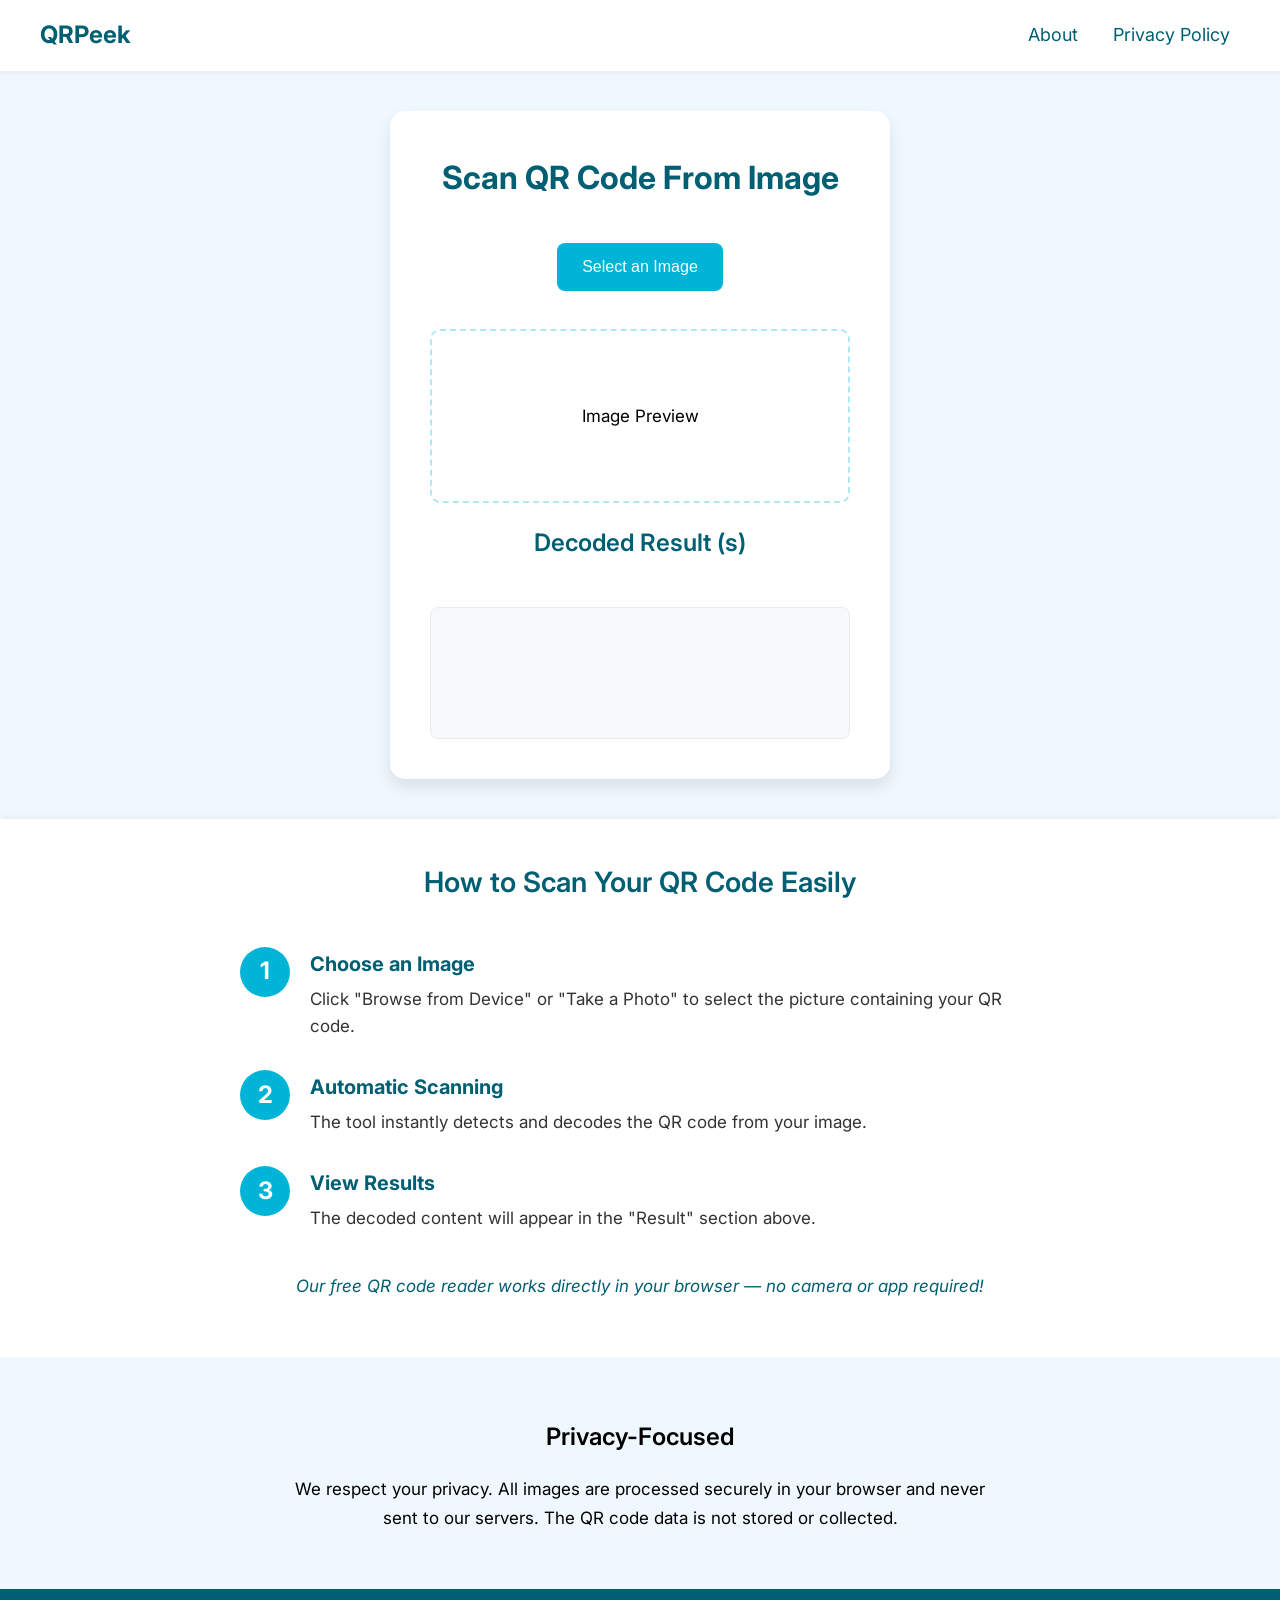
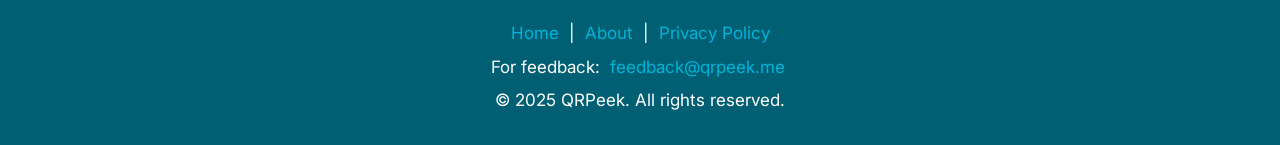
==== commit a14f6019: "edit an upload button name" ====
--- a/static/index.html
+++ b/static/index.html
@@ -36,8 +36,8 @@
             <h1>Scan QR Code From Image</h1>
         </header>
         <div class="upload-section">
-            <button id="browseBtn" class="btn">Browse from Device</button>
-            <button id="cameraBtn" class="btn">Take a Photo</button>
+            <button id="browseBtn" class="btn">Select an Image</button>
+            <!-- <button id="cameraBtn" class="btn">Take a Photo</button> -->
             <input type="file" id="fileInput" accept="image/*" style="display:none;">
         </div>
         <div class="image-preview">
@@ -113,7 +113,7 @@
 <script src="https://cdn.jsdelivr.net/npm/browser-image-compression@2.0.1/dist/browser-image-compression.js"></script>
 <script>
     const browseBtn = document.getElementById('browseBtn');
-    const cameraBtn = document.getElementById('cameraBtn');
+    // const cameraBtn = document.getElementById('cameraBtn');
     const fileInput = document.getElementById('fileInput');
     const previewImage = document.getElementById('preview');
     const previewText = document.getElementById('preview-text');
@@ -132,14 +132,14 @@
 </svg>`;
     // Button click handlers
     browseBtn.addEventListener('click', () => {
-        fileInput.removeAttribute('capture');
+        // fileInput.removeAttribute('capture');
         fileInput.click();
     });
 
-    cameraBtn.addEventListener('click', () => {
-        fileInput.setAttribute('capture', 'environment');
-        fileInput.click();
-    });
+    // cameraBtn.addEventListener('click', () => {
+    //     fileInput.setAttribute('capture', 'environment');
+    //     fileInput.click();
+    // });
 
     fileInput.addEventListener('change', (event) => {
         if (event.target.files && event.target.files[0]) {
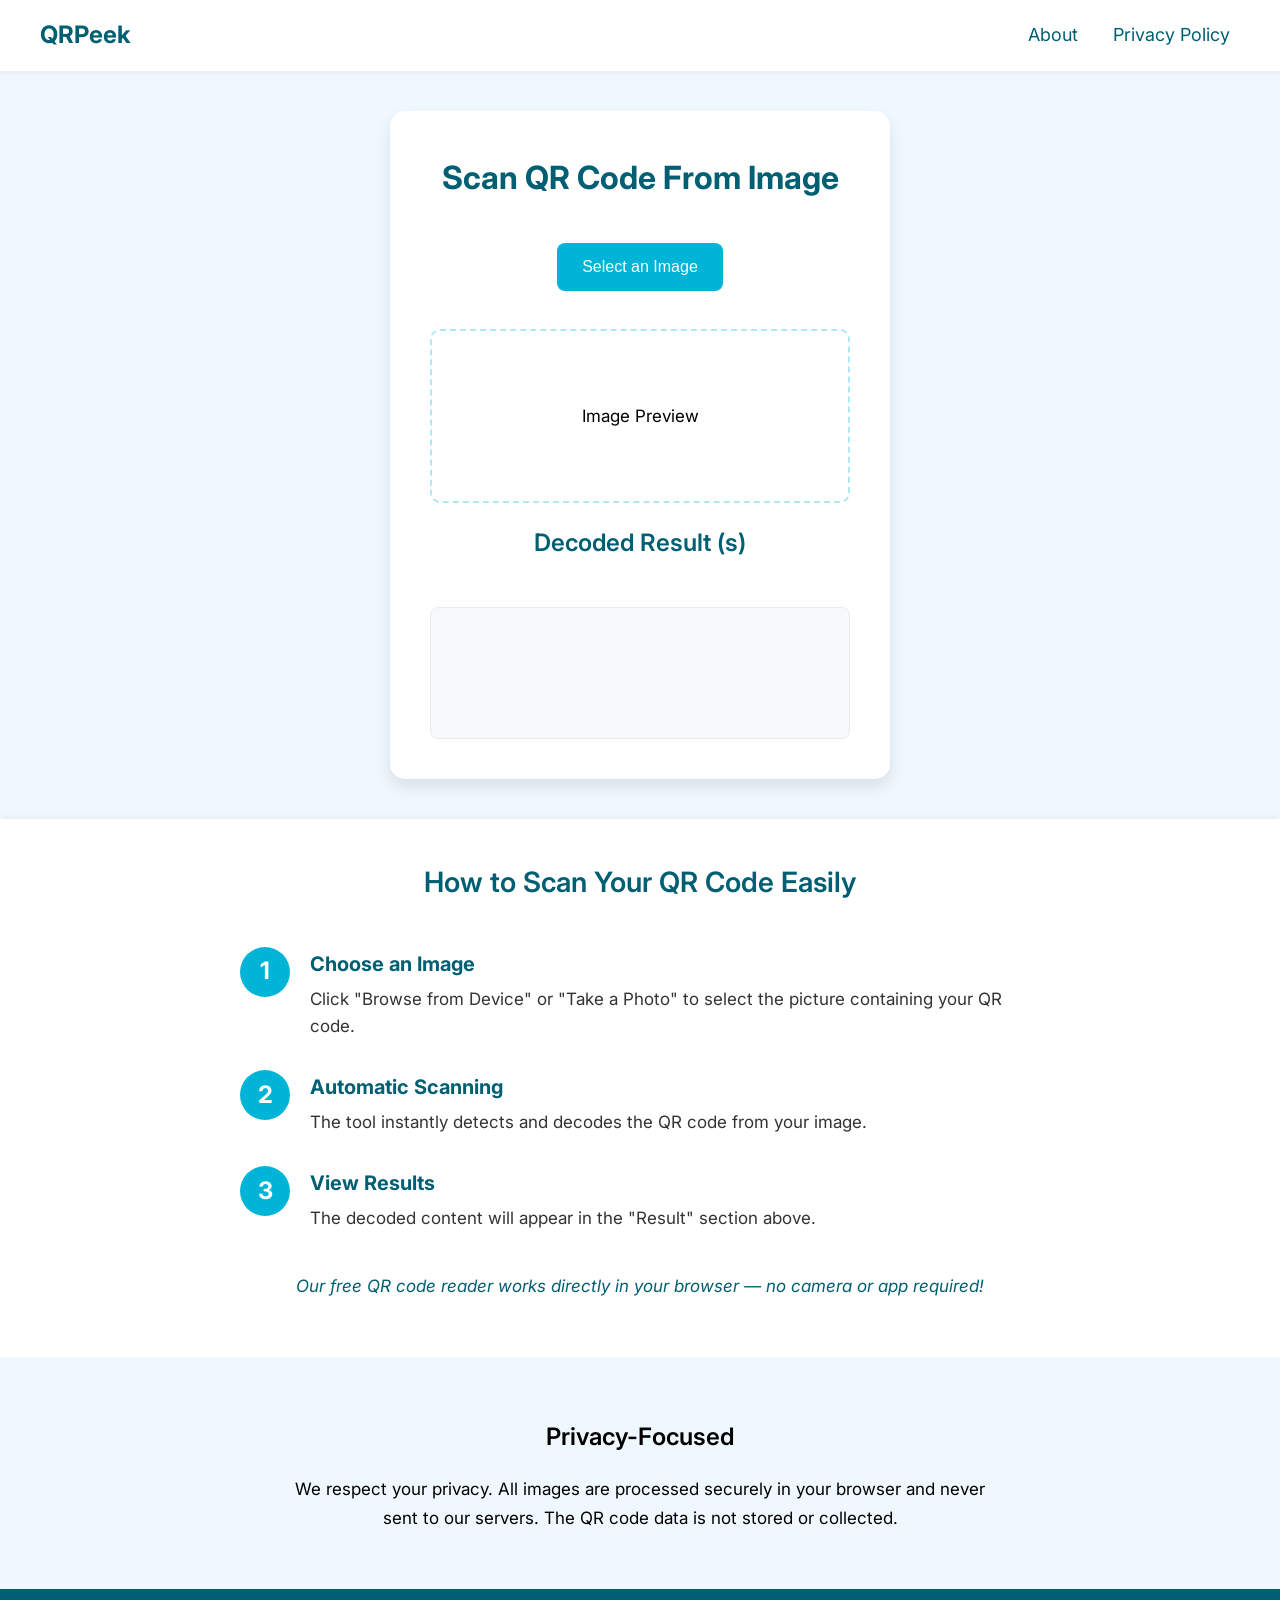
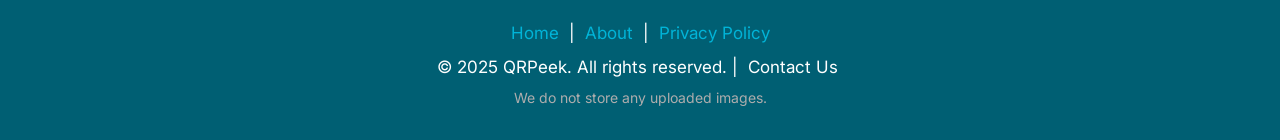
==== commit ee9ebe88: "Add a feedback form" ====
--- a/static/index.html
+++ b/static/index.html
@@ -3,10 +3,19 @@
 <head>
     <meta charset="UTF-8">
     <meta name="viewport" content="width=device-width, initial-scale=1.0">
+    <!-- Google tag (gtag.js) -->
+    <script async src="https://www.googletagmanager.com/gtag/js?id=G-CW1ZBVGSDL"></script>
+    <script>
+    window.dataLayer = window.dataLayer || [];
+    function gtag(){dataLayer.push(arguments);}
+    gtag('js', new Date());
+
+    gtag('config', 'G-CW1ZBVGSDL');
+    </script>
     <title>QRPeek - Scan QR Code From Image Instantly</title>
     <meta name="description" content="A free and fast online tool to scan QR codes directly from your images. No installation needed! Upload a picture to instantly read and decode any QR code without a camera.">
     <!-- External Stylesheet -->
-    <link rel="stylesheet" href="styles.css">
+    <link rel="stylesheet" href="styles.css?v=1.1">
     <!-- Google Fonts -->
     <link rel="preconnect" href="https://fonts.googleapis.com">
     <link rel="preconnect" href="https://fonts.gstatic.com" crossorigin>
@@ -102,10 +111,12 @@
             <a href="about.html">About</a> |
             <a href="privacy.html">Privacy Policy</a>
         </p>
-        <p>
-            For feedback: <a href="mailto:feedback@qrpeek.me" style="color: var(--primary-color);">feedback@qrpeek.me</a>
+        
+        <p>© 2025 QRPeek. All rights reserved. |
+            <a href="https://forms.gle/cxM42wwBqbA4f2Dv5" target="_blank" style="color:#ffffff; text-decoration:none;">
+    Contact Us</a>
         </p>
-        <p>© 2025 QRPeek. All rights reserved.</p>
+        <p style="font-size: 14px; color: #aeadad;">We do not store any uploaded images.</p>
     </div>
 </footer>
 
--- a/static/styles.css
+++ b/static/styles.css
@@ -459,3 +459,9 @@
         transform: rotate(-45deg) translate(7px, -7px);
     }
 }
+
+.center-list {
+  list-style-type: none;   /* เอา bullet ออก */
+  padding-left: 0;         /* ลบช่องว่างด้านซ้าย */
+  text-align: center;      /* ถ้าต้องการให้อยู่ตรงกลาง */
+}
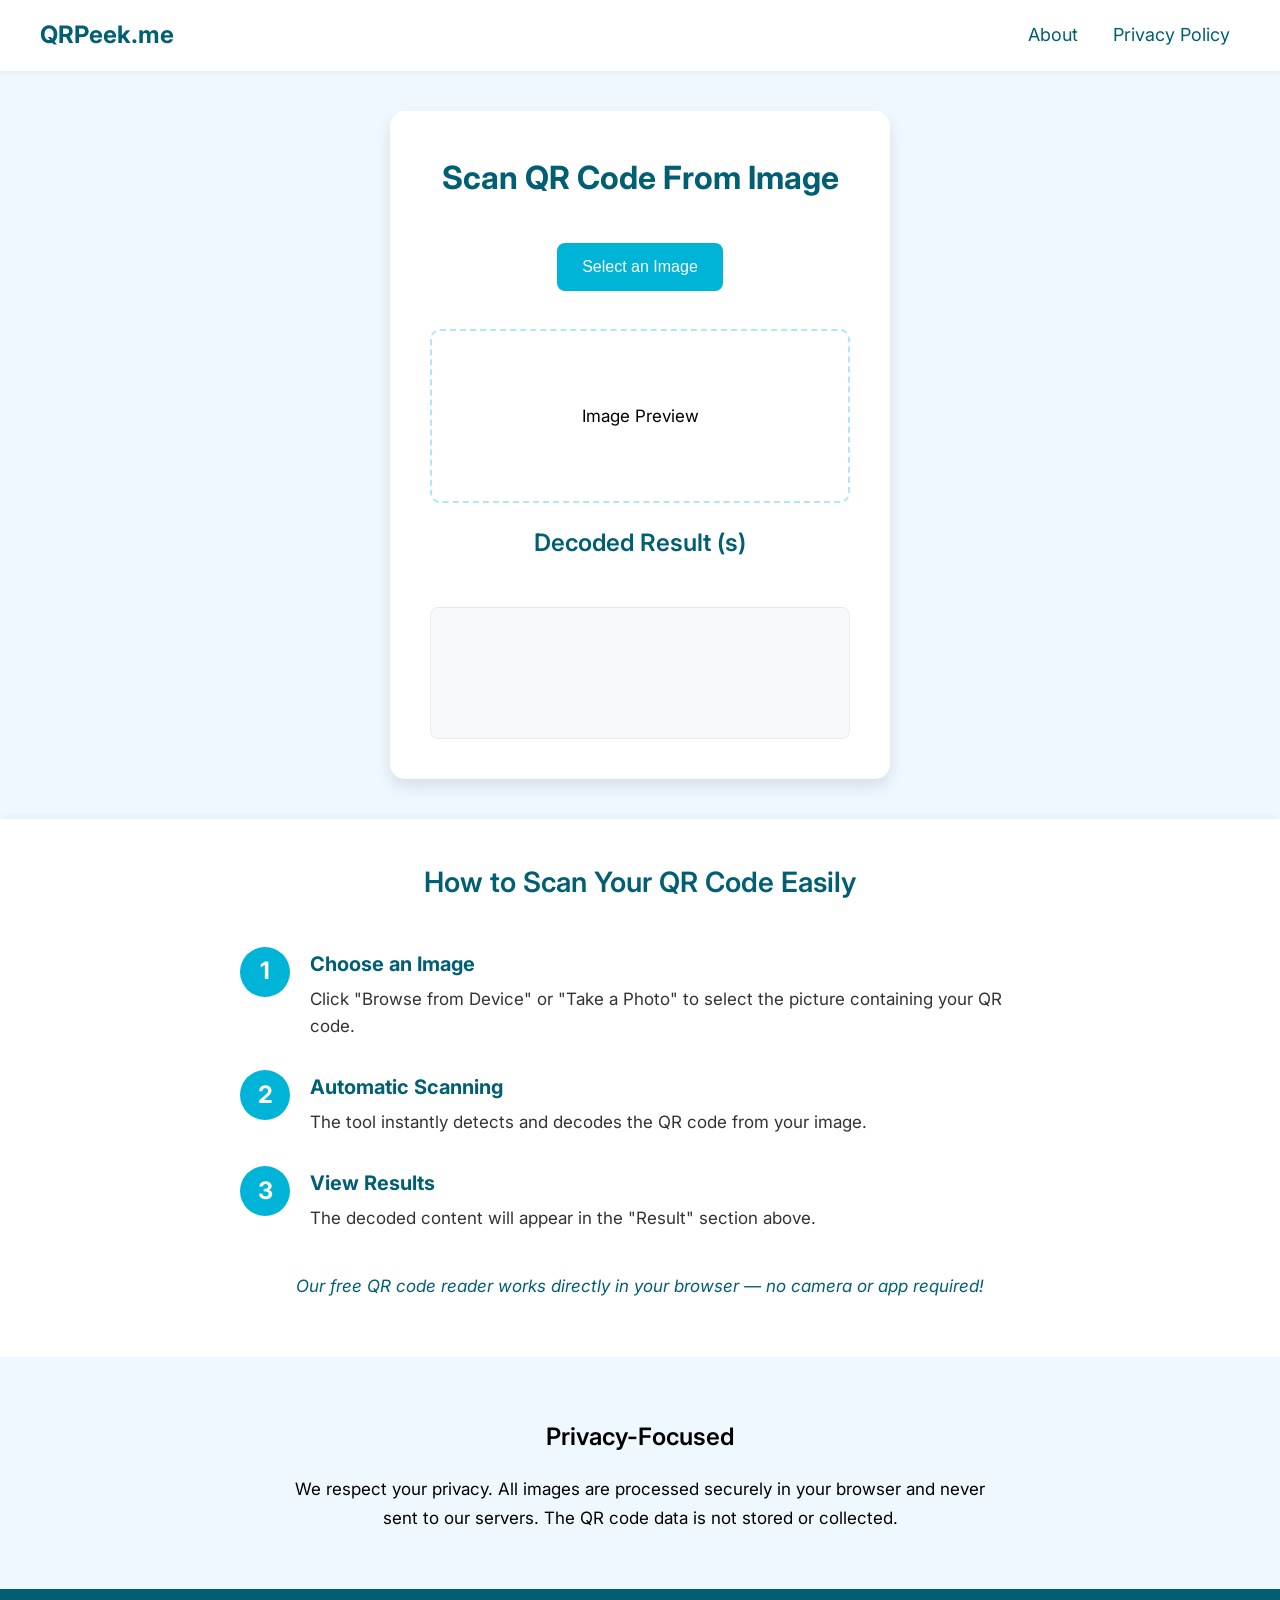
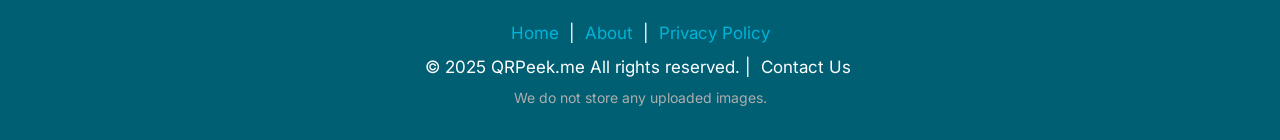
==== commit fec61bf5: "Update to QRPeek.me" ====
--- a/static/index.html
+++ b/static/index.html
@@ -12,7 +12,7 @@
 
     gtag('config', 'G-CW1ZBVGSDL');
     </script>
-    <title>QRPeek - Scan QR Code From Image Instantly</title>
+    <title>QRPeek.me - Scan QR Code From Image Instantly</title>
     <meta name="description" content="A free and fast online tool to scan QR codes directly from your images. No installation needed! Upload a picture to instantly read and decode any QR code without a camera.">
     <!-- External Stylesheet -->
     <link rel="stylesheet" href="styles.css?v=1.1">
@@ -25,7 +25,7 @@
 
 <header class="navbar">
     <div class="navbar-content">
-        <div class="logo">QRPeek</div>
+        <div class="logo">QRPeek.me</div>
         <button class="hamburger" id="hamburger-button" aria-label="Menu">
             <span class="hamburger-line"></span>
             <span class="hamburger-line"></span>
@@ -112,7 +112,7 @@
             <a href="privacy.html">Privacy Policy</a>
         </p>
         
-        <p>© 2025 QRPeek. All rights reserved. |
+        <p>© 2025 QRPeek.me All rights reserved. |
             <a href="https://forms.gle/cxM42wwBqbA4f2Dv5" target="_blank" style="color:#ffffff; text-decoration:none;">
     Contact Us</a>
         </p>
